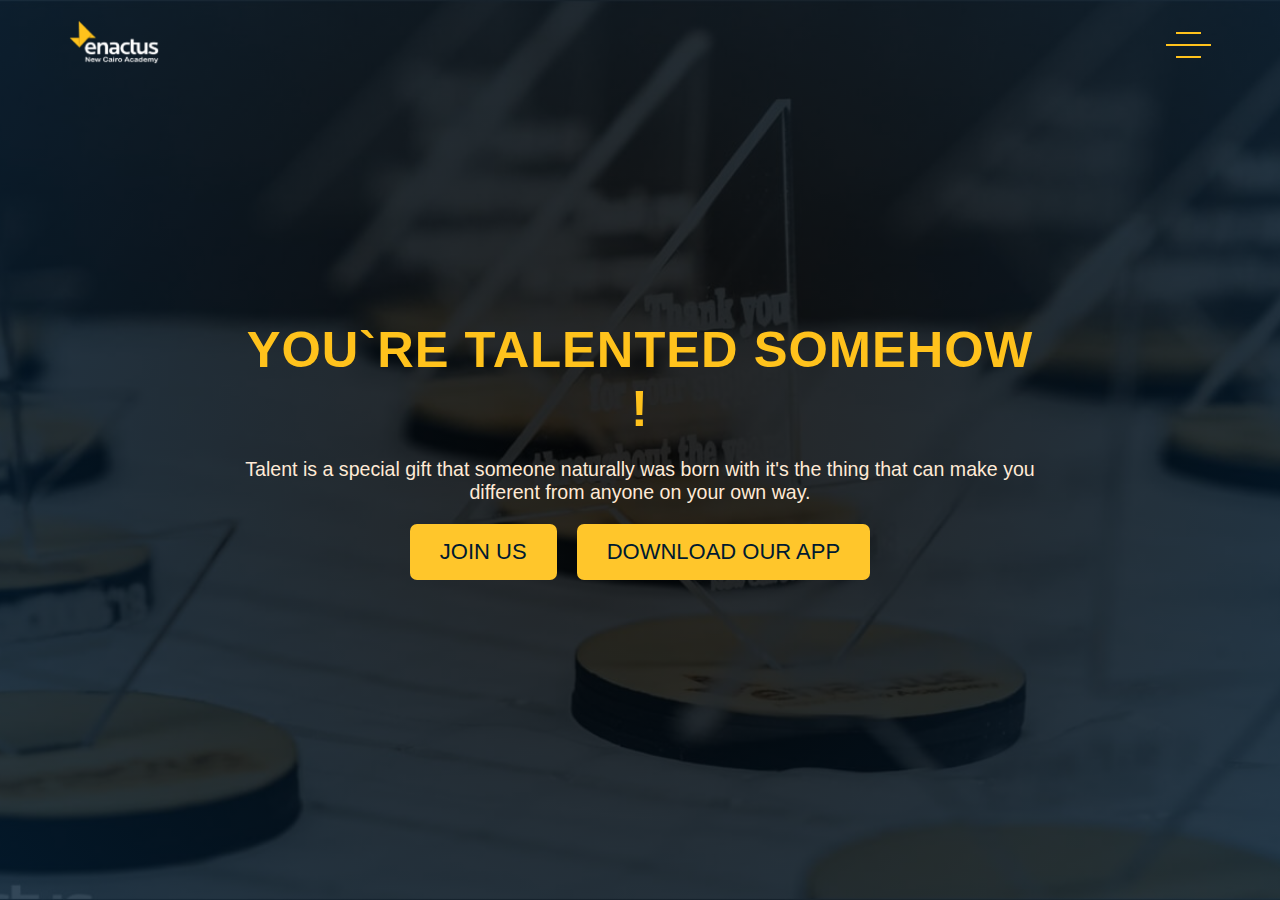
==== index.html @ 4a03b551 "First Commet" ====
<!DOCTYPE html>
<html lang="en">
<head>
    <meta charset="UTF-8">
    <meta content="width=device-width, initial-scale=1.0" name="viewport">
    <title>EnactusNCA || Homepage</title>
    <link href="sass/main.css" rel="stylesheet">
</head>
<body>


<!-- NavBar Start -->
<nav id="navbar">
    <div class="container">
        <a class="logo-container" href="#hero">
            <img alt="Enacuts Logo" class="logo" src="asset/img/enactus-logo.png">
        </a>
        <div class="menu" id="menu-icon">
            <div class="line"></div>
            <div class="line"></div>
            <div class="line"></div>
        </div>
    </div>
</nav>
<nav id="collapse-navbar">
    <div class="container">
        <ul class="navlink">
            <li><a class="navitem" href="#hero">Home</a></li>
            <li><a class="navitem" href="#about">About</a></li>
            <li><a class="navitem" href="#board">Our Board</a></li>
            <li><a class="navitem" href="#Event">Events</a></li>
            <li><a class="navitem" href="#timeline">Timeline</a></li>
            <li><a class="navitem" href="#contact">Contact us</a></li>
        </ul>
    </div>
</nav>
<!-- NavBar End -->

<!-- Hero main Start -->
<main id="hero">
    <div class="container">
        <div class="content">
            <h2 class="hero-header">You`re Talented Somehow !</h2>
            <p class="hero-desc">
                Talent is a special gift that someone naturally was born with
                it's the thing that can make you different from anyone on your own
                way.
            </p>
            <div class="cta">
                <a class="modal-trigger join" data-trigger="join-modal" href="#join-modal">Join US</a>
                <a class="modal-trigger app" data-trigger="app-modal" href="#app-modal">Download Our App</a>
            </div>
        </div>
    </div>
</main>
<!-- Hero main End -->


<!-- Modals Start -->
<!-- Join Modal start -->
<div class="modal" id="join-modal">
    <div class="modal-container">
        <div class="content">
            <h2 class="join-header">Recruitment</h2>
            <p class="join-desc">Join our family and become a better version of your self.</p>
        </div>
        <form action="" id="join-form">
            <div class="input-field">
                <label for="first_name">First Name:</label>
                <input id="first_name" name="first_name" type="text">
            </div>
            <div class="input-field">
                <label for="last_name">Last Name:</label>
                <input id="last_name" name="last_name" type="text">
            </div>
            <div class="input-field">
                <label for="email">Email:</label>
                <input id="email" name="email" type="email">
            </div>
            <div class="input-field">
                <label for="collage">Collage:</label>
                <select id="collage" name="collage">
                    <option value="computer-science">Computer Science</option>
                    <option value="engineering">Engineering</option>
                    <option value="information-system">Information System</option>
                    <option value="applied-arts">Applied Arts</option>
                    <option value="commerce-and-business-administrator">Commerce and Business Administrator</option>
                </select>
            </div>
            <div class="input-field">
                <label for="first-preference">First Preference</label>
                <select id="first-preference" name="collage">
                    <option class="select-option" value="multimedia">Multimedia</option>
                    <option class="select-option" value="HR">Human Resources (HR)</option>
                    <option class="select-option" value="ER">Employee Relations (ER)</option>
                    <option class="select-option" value="presentation">Presentation</option>
                    <option class="select-option" value="Project">Project</option>
                </select>
            </div>
            <div class="input-field">
                <label for="second-preference">Second Preference</label>
                <select id="second-preference" name="collage">
                    <option class="select-option" value="multimedia">Multimedia</option>
                    <option class="select-option" value="HR">Human Resources (HR)</option>
                    <option class="select-option" value="ER">Employee Relations (ER)</option>
                    <option class="select-option" value="presentation">Presentation</option>
                    <option class="select-option" value="Project">Project</option>
                </select>
            </div>
        </form>
    </div>
</div>
<!-- Join Modal End -->
<!-- app Modal start -->
<div class="modal" id="app-modal">
    <div class="modal-container">
        <div class="content">
            <h2 class="app-header">Download Our App</h2>
            <p class="app-desc">
                Download our app from google play & app store.
            </p>
        </div>
        <div class="QR-code">

        </div>
    </div>
</div>
<!-- app Modal End -->

<!-- Modals End -->

<script src="js/main.js"></script>
</body>
</html>
---- sass/main.css ----
* {
  padding: 0;
  margin: 0;
  box-sizing: border-box;
}

/*
  colors
*/
/*
  End Colors
*/
/*
  Box-sizing
*/
/*
  End Margins
*/
body {
  background: #002d54;
  font-size: 22px;
  font-family: "Poppins Medium", sans-serif;
}
@media (max-width: 1024px) {
  body {
    font-size: 20px;
  }
}
@media (max-width: 414px) {
  body {
    font-size: 16px;
  }
}

a {
  color: #ffead6;
  text-decoration: none;
}

li {
  list-style: none;
}

.container {
  width: 90%;
  height: 100%;
  margin: 0 auto;
}

#navbar {
  width: 100vw;
  height: 10vh;
  position: fixed;
  top: 0;
  left: 0;
  z-index: 13;
}
#navbar .container {
  display: flex;
  justify-content: space-between;
  align-items: center;
}
#navbar .logo-container {
  flex: 2;
}
#navbar .logo-container .logo {
  width: 100px;
  transition: transform 0.3s linear;
}
#navbar .logo-container .logo:hover {
  transform: scale(1.2);
}
#navbar .menu {
  cursor: pointer;
  display: flex;
  justify-content: center;
  align-items: center;
  flex-direction: column;
  height: 100%;
}
#navbar .menu .line:nth-child(1) {
  width: 25px;
  height: 2px;
  margin: 5px;
  background: #ffc21c;
}
#navbar .menu .line:nth-child(2) {
  width: 45px;
  height: 2px;
  margin: 5px;
  background: #ffc21c;
}
#navbar .menu .line:nth-child(3) {
  width: 25px;
  height: 2px;
  margin: 5px;
  background: #ffc21c;
}
#navbar .menu:hover .line:nth-child(1), #navbar .menu:hover .line:nth-child(3) {
  width: 45px;
  transition: all 0.3s ease-out;
}
#navbar .menu.close .line:nth-child(2) {
  opacity: 0;
}
#navbar.scrolled {
  height: 8vh;
  background: #2A519E;
}

#collapse-navbar {
  width: 100vw;
  height: 100vh;
  background: #2A519E;
  text-align: center;
  position: fixed;
  top: 0;
  left: 0;
  z-index: 11;
  opacity: 0;
  pointer-events: none;
  transition: all 1.4s ease-in-out;
  clip-path: circle(0px at 100% 0%);
}
#collapse-navbar .container {
  display: flex;
  justify-content: center;
  align-items: center;
  flex-direction: column;
}
#collapse-navbar li {
  padding: 10px 20px;
}
#collapse-navbar .navitem {
  text-transform: uppercase;
  font-size: 1.2em;
  margin-bottom: 20px;
  transition: all 0.3s linear;
  position: relative;
}
#collapse-navbar .navitem::before {
  content: "";
  position: absolute;
  bottom: -20%;
  left: 0;
  width: 0;
  height: 3px;
  border-radius: 3px;
  background: #ffc21c;
  transition: all 0.3s linear;
}
#collapse-navbar .navitem:hover {
  color: #ffc21c;
  font-weight: bolder;
  width: 100%;
}
#collapse-navbar .navitem:hover::before {
  width: 100%;
}
#collapse-navbar.open {
  opacity: 1;
  pointer-events: all;
  clip-path: circle(2000px at 100% 0%);
}

#hero {
  width: 100vw;
  height: 100vh;
  background: radial-gradient(circle, rgba(0, 0, 0, 0.8), rgba(0, 26, 48, 0.8)), url("../asset/img/hero-photo.jpg") no-repeat;
  background-position: center center;
  background-size: cover;
  background-attachment: fixed;
  text-align: center;
}
#hero .container {
  display: grid;
  place-items: center;
}
#hero .content {
  width: 70%;
  height: 100%;
  display: flex;
  justify-content: center;
  align-items: center;
  flex-direction: column;
}
@media (max-width: 1024px) {
  #hero .content {
    width: 80%;
  }
}
@media (max-width: 414px) {
  #hero .content {
    width: 100%;
  }
}
#hero .content .hero-header {
  color: #ffc21c;
  font-size: 2.3em;
  letter-spacing: 1px;
  text-transform: uppercase;
  margin-bottom: 20px;
}
#hero .content .hero-desc {
  color: #ffead6;
  font-size: 0.89em;
  margin-bottom: 20px;
}
#hero .content .cta {
  display: flex;
  justify-content: space-around;
  align-items: center;
}
@media (max-width: 414px) {
  #hero .content .cta {
    flex-direction: column;
    justify-content: center;
  }
}
#hero .content .join {
  padding: 15px 30px;
  background: #ffc62b;
  border-radius: 7px;
  margin-right: 20px;
  color: #001a30;
  text-transform: uppercase;
  transition: all 0.3s ease-out;
}
@media (max-width: 414px) {
  #hero .content .join {
    margin-bottom: 20px;
  }
}
#hero .content .join:hover {
  border: 2px solid #ffbe0d;
  transform: scale(1.1);
}
#hero .content .app {
  padding: 15px 30px;
  background: #ffc62b;
  border-radius: 7px;
  color: #001a30;
  text-transform: uppercase;
  transition: all 0.3s ease-out;
}
#hero .content .app:hover {
  border: 2px solid #ffbe0d;
  transform: scale(1.1);
}

@media (max-width: 414px) {
  #join-modal .modal-container {
    overflow-y: scroll;
  }
}
#join-modal .content .join-header {
  text-transform: uppercase;
  color: #ffc21c;
  letter-spacing: 1px;
  margin-bottom: 20px;
}
#join-modal .content .join-desc {
  color: #ffead6;
  text-transform: capitalize;
}
@media (max-width: 414px) {
  #join-modal .content .join-desc {
    margin-bottom: 30px;
  }
}
#join-modal #join-form {
  width: 95%;
  margin: 0 auto;
  display: grid;
  grid-template-columns: repeat(auto-fit, minmax(300px, 1fr));
}
#join-modal .input-field {
  display: flex;
  justify-content: flex-start;
  align-items: center;
  flex-direction: column;
  padding: 15px 30px;
  margin-bottom: 20px;
  text-align: left;
}
#join-modal .input-field label {
  color: #ffc21c;
  text-transform: uppercase;
  text-align: left;
  width: 100%;
}
#join-modal .input-field input {
  border: none;
  outline: none;
  border-bottom: 2px solid #ffc21c;
  background: transparent;
  padding: 10px 5px;
  width: 100%;
  color: #ffead6;
  font-size: 0.78em;
  transition: all 0.3s ease-in;
}
#join-modal .input-field input:focus {
  border-bottom: 3px solid #f7b500;
}
#join-modal .input-field select {
  width: 100%;
  background: transparent;
  color: #ffead6;
  border: 1px solid #ffc21c;
  outline: none;
  padding: 10px 5px;
  text-transform: uppercase;
  transition: all 0.3s ease-in;
}
#join-modal .input-field select:focus {
  border: 2px solid #f7b500;
}
#join-modal .input-field select option {
  background: #2A519E;
  width: 100%;
}
#join-modal .input-field select option:focus {
  background: #ffc21c;
}

#app-modal .modal-container {
  grid-template-rows: 1fr 2fr;
}
#app-modal .content .app-header {
  color: #ffc21c;
  text-transform: uppercase;
  letter-spacing: 1px;
}
#app-modal .content .app-desc {
  color: #ffead6;
  text-transform: capitalize;
}
#app-modal .QR-code {
  width: 50%;
  height: 100%;
  border-radius: 15px;
  background: #ffead6;
  margin-bottom: 25px;
}

.modal {
  width: 100vw;
  height: 100vh;
  background: rgba(0, 0, 0, 0.8);
  position: fixed;
  top: 0;
  left: 0;
  z-index: 20;
  display: grid;
  place-items: center;
  opacity: 0;
  pointer-events: none;
  transition: all 0.3s ease-in-out;
}
.modal .modal-container {
  width: 80%;
  height: 90%;
  border-radius: 15px;
  background: #2A519E;
  display: grid;
  place-items: center;
}
.modal .modal-container .content {
  text-align: center;
  width: 100%;
}
@media (max-width: 1024px) {
  .modal .modal-container .content {
    width: 80%;
  }
}
.modal.open {
  opacity: 1;
  pointer-events: all;
}

/*# sourceMappingURL=main.css.map */
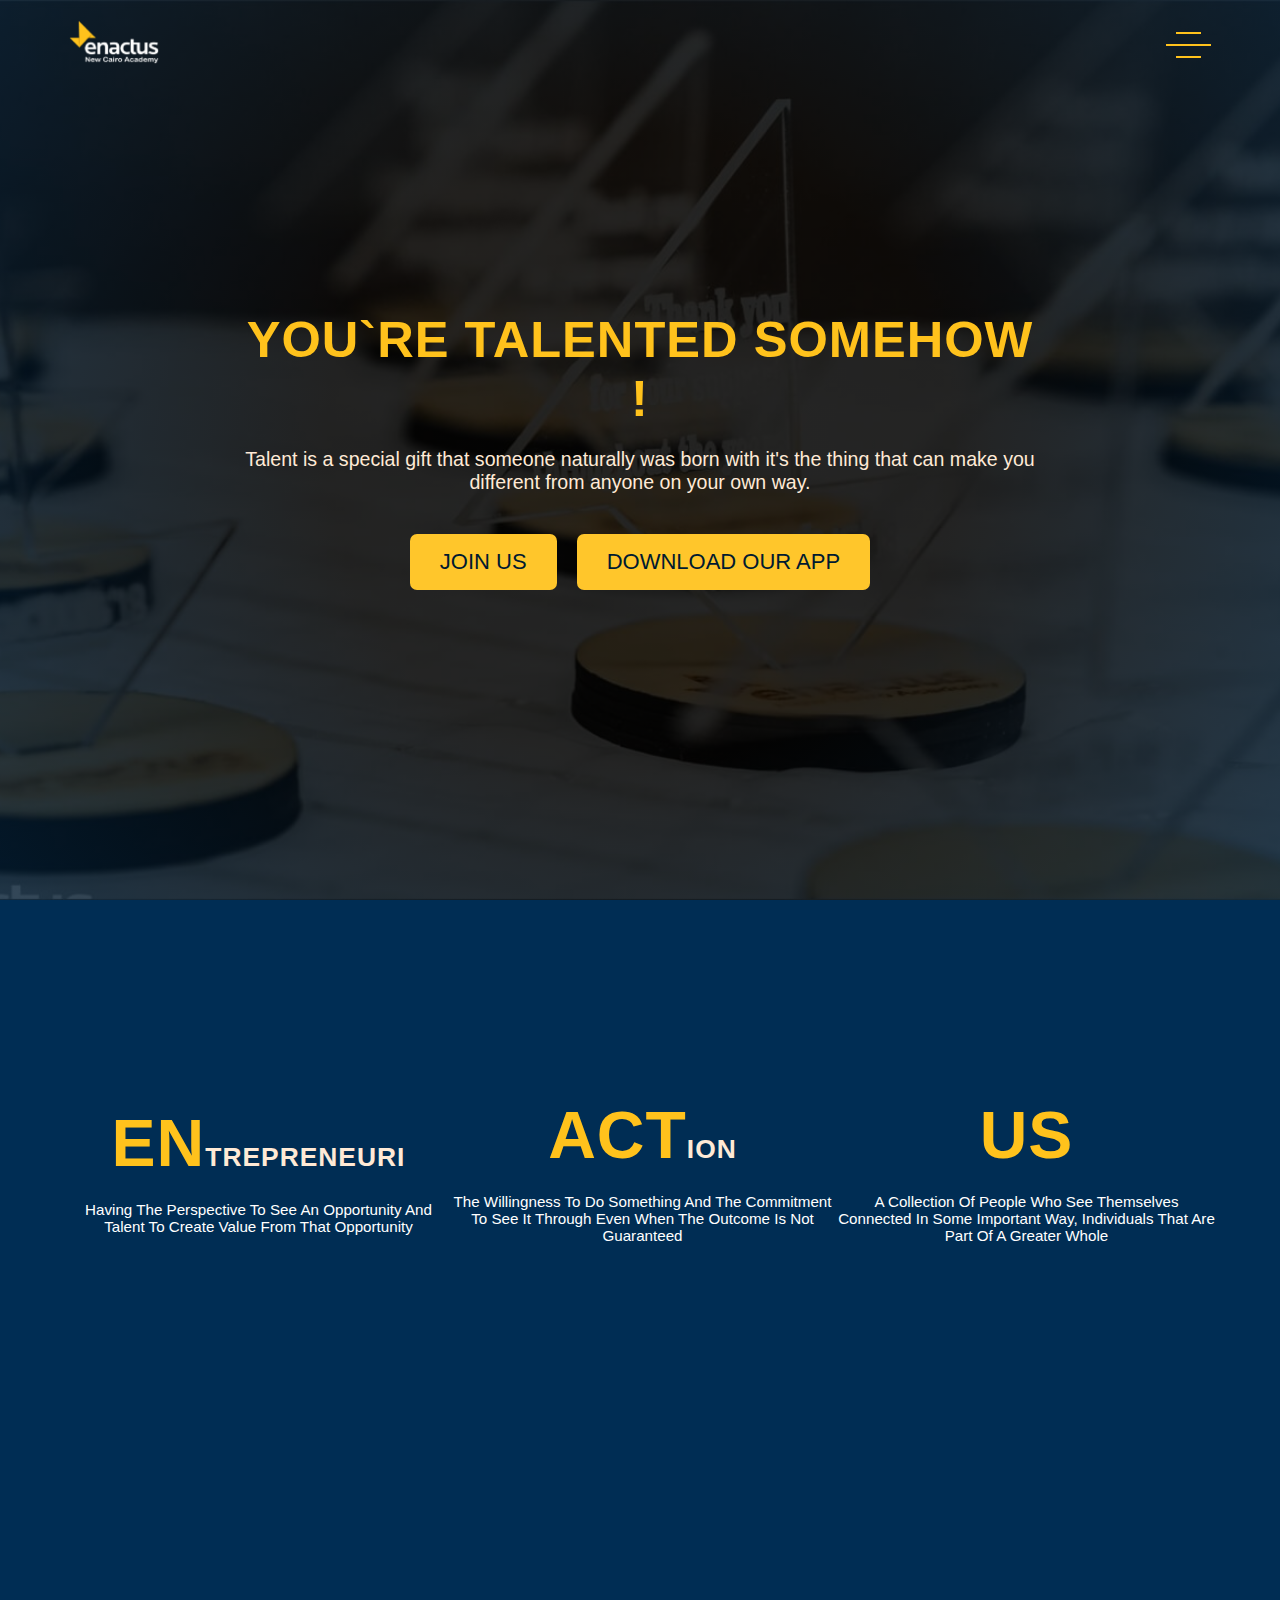
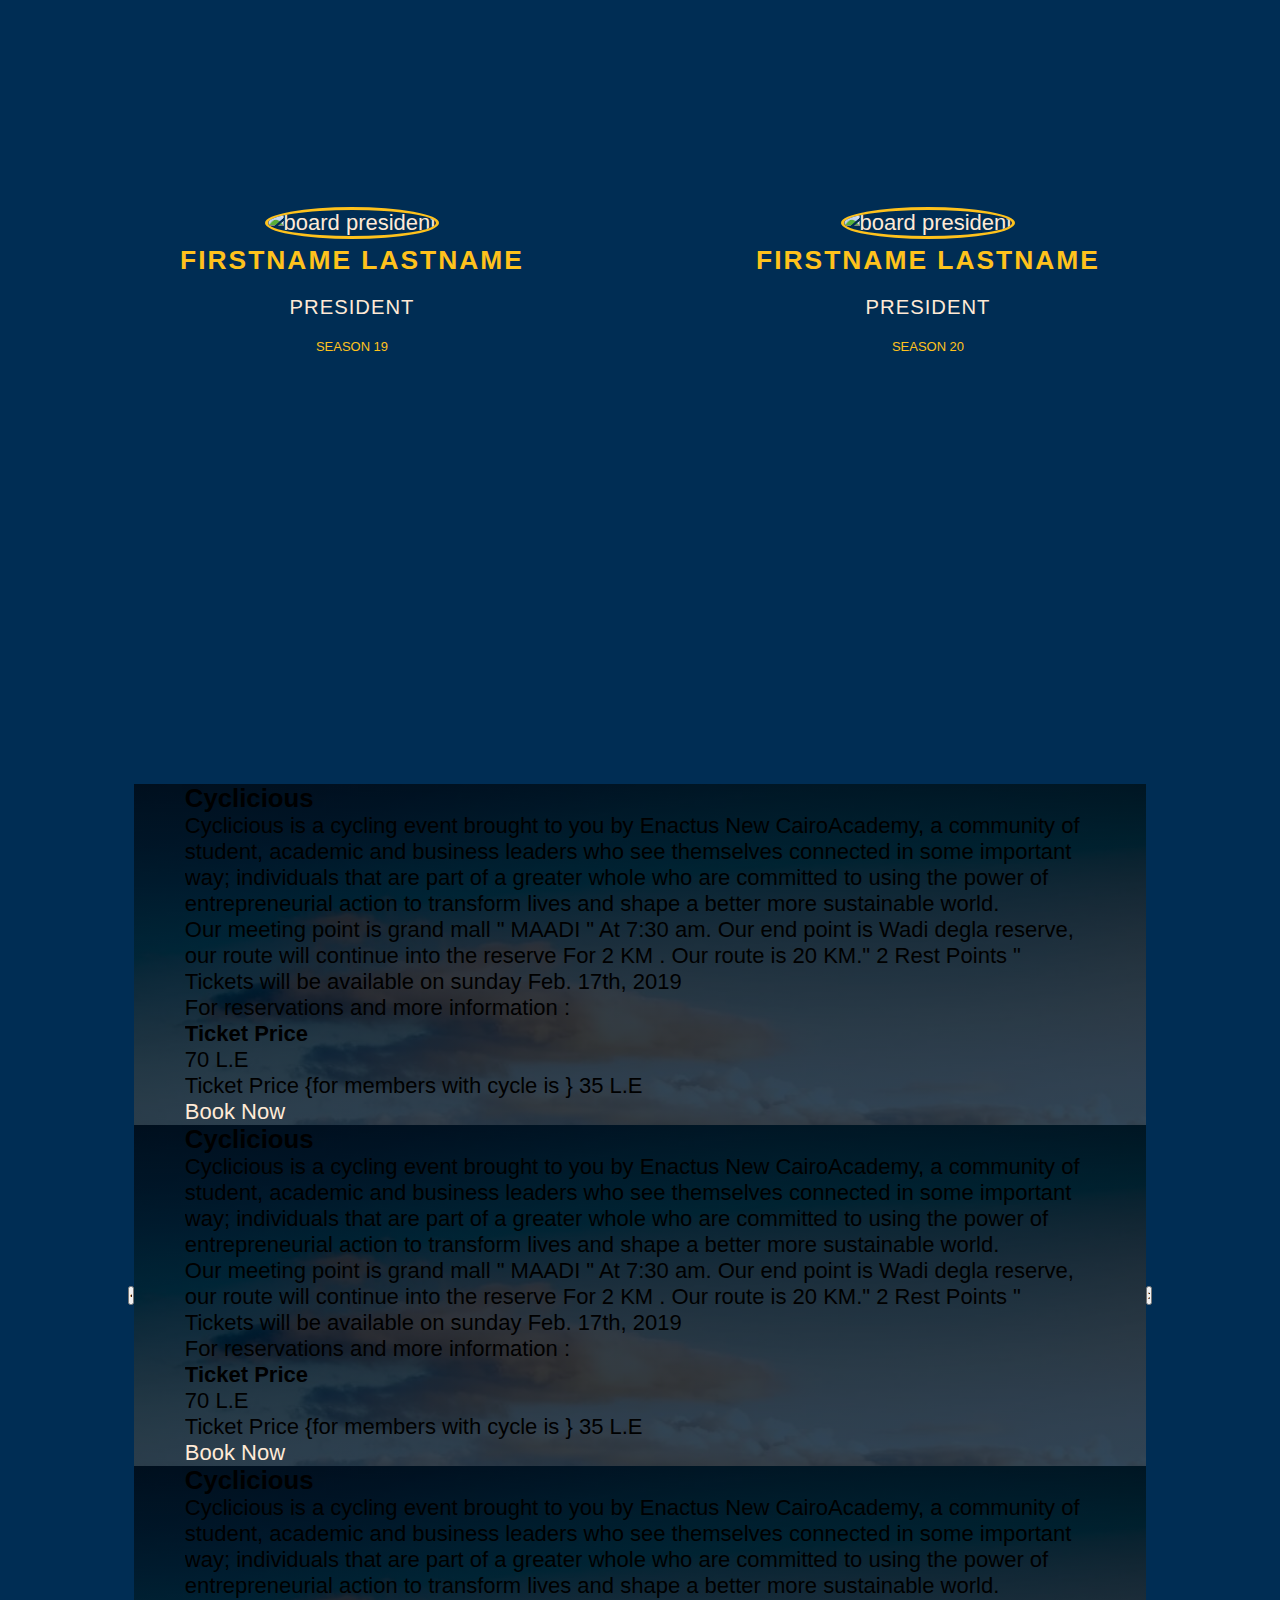
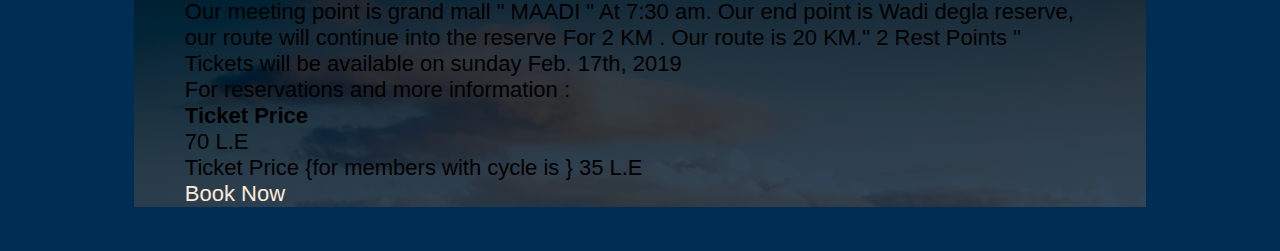
==== commit a9c8bd15: "Third Commit" ====
--- a/index.html
+++ b/index.html
@@ -3,6 +3,11 @@
 <head>
     <meta charset="UTF-8">
     <meta content="width=device-width, initial-scale=1.0" name="viewport">
+    <meta content="IE=7" http-equiv="X-UA-Compatible">
+    <meta content="ie=edge" http-equiv="X-UA-Compatible">
+    <meta content="keywords" name="Enactus, Enactus-NCA, EnactusNCA">
+    <meta content="autor" name="Mohamed Ahmed Abdelaleem">
+    <meta content="description" name="A Website For Enactus New Cairo Academy Team">
     <title>EnactusNCA || Homepage</title>
     <link href="sass/main.css" rel="stylesheet">
 </head>
@@ -28,7 +33,7 @@
             <li><a class="navitem" href="#hero">Home</a></li>
             <li><a class="navitem" href="#about">About</a></li>
             <li><a class="navitem" href="#board">Our Board</a></li>
-            <li><a class="navitem" href="#Event">Events</a></li>
+            <li><a class="navitem" href="#event">Events</a></li>
             <li><a class="navitem" href="#timeline">Timeline</a></li>
             <li><a class="navitem" href="#contact">Contact us</a></li>
         </ul>
@@ -55,6 +60,211 @@
 </main>
 <!-- Hero main End -->
 
+<!-- About Section Start -->
+<section id="about">
+    <div class="container">
+        <div class="card">
+            <h2 class="about-header"><span class="special">en</span>trepreneuri</h2>
+            <p class="about-desc">
+                Having the perspective to see an opportunity and talent to create value from that
+                opportunity
+            </p>
+        </div>
+        <div class="card">
+            <h2 class="about-header"><span class="special">act</span>ion</h2>
+            <p class="about-desc">
+                The willingness to do something and the commitment to see it through even when the outcome is not
+                guaranteed
+            </p>
+        </div>
+        <div class="card">
+            <h2 class="about-header"><span class="special">us</span></h2>
+            <p class="about-desc">
+                a collection of people who see themselves connected in some important way, individuals that are part of
+                a greater whole
+            </p>
+        </div>
+    </div>
+</section>
+<!-- About Section end -->
+
+<!-- Board Section Start -->
+<section id="board">
+    <div class="container">
+        <div class="board-card">
+            <a class="modal-trigger" data-trigger="our-board" href="#our-board">
+                <img alt="board president" class=" board-img" src="https://via.placeholder.com/150">
+            </a>
+            <h3 class="card-name">FirstName LastName</h3>
+            <p class="card-title">President</p>
+            <p class="card-season">Season 19</p>
+        </div>
+        <div class="board-card">
+            <a class="modal-trigger" data-trigger="our-board" href="#our-board">
+                <img alt="board president" class=" board-img" src="https://via.placeholder.com/150">
+            </a>
+            <h3 class="card-name">FirstName LastName</h3>
+            <p class="card-title">President</p>
+            <p class="card-season">Season 20</p>
+        </div>
+    </div>
+</section>
+<!-- Board Section Start -->
+
+<!-- Events Section Start -->
+<section id="event">
+    <div class="container">
+        <div class="carousel">
+            <button class="carousel-button" id="previous"><</button>
+            <div class="carousel-container">
+                <div class="carousel-item"
+                     style="background: linear-gradient(to bottom, rgba(0,0,0,.8), rgba(0,26,48,.8)),
+                      url('asset/img/event-bg.jpg') no-repeat">
+                    <div class="container">
+                        <div class="content">
+                            <h3 class="event-name">Cyclicious</h3>
+                            <p class="event-desc">Cyclicious is a cycling event brought to you by Enactus New
+                                CairoAcademy,
+                                a community of student, academic and business leaders who see themselves connected in
+                                some
+                                important way; individuals that are part of a greater whole who are committed to using
+                                the
+                                power of entrepreneurial action to transform lives and shape a better more sustainable
+                                world.</p>
+                        </div>
+                        <div class="wrapper">
+                            <div class="left">
+                                <p class="event-place">
+                                    Our meeting point is grand mall &quot; MAADI &quot;
+                                    At 7:30 am.
+                                    Our end point is Wadi degla reserve, our route will continue into the reserve For
+                                    2 KM .
+                                    Our route is 20 KM.&quot; 2 Rest Points &quot;
+                                </p>
+                                <p class="event-tickets">
+                                    Tickets will be available on sunday Feb. 17th, 2019
+                                </p>
+                                <p class="event-contact">
+                                    For reservations and more information :
+                                    <span class="first-num"></span>
+                                    <span class="second-num"></span>
+                                    <span class="third-num"></span>
+                                </p>
+                            </div>
+                            <div class="right">
+                                <div class="price">
+                                    <h4 class="price-title">Ticket Price</h4>
+                                    <p class="event-payment">70 L.E</p>
+                                    <p class="condition-payment">
+                                        Ticket Price {<span class="condition">for members with cycle is </span>} 35 L.E
+                                    </p>
+                                </div>
+                                <a class="modal-trigger" href="#event-modal">Book Now</a>
+                            </div>
+                        </div>
+                    </div>
+                </div>
+                <div class="carousel-item"
+                     style="background: linear-gradient(to bottom, rgba(0,0,0,.8), rgba(0,26,48,.8)),
+                      url('asset/img/event-bg.jpg') no-repeat">
+                    <div class="container">
+                        <div class="content">
+                            <h3 class="event-name">Cyclicious</h3>
+                            <p class="event-desc">Cyclicious is a cycling event brought to you by Enactus New
+                                CairoAcademy,
+                                a community of student, academic and business leaders who see themselves connected in
+                                some
+                                important way; individuals that are part of a greater whole who are committed to using
+                                the
+                                power of entrepreneurial action to transform lives and shape a better more sustainable
+                                world.</p>
+                        </div>
+                        <div class="wrapper">
+                            <div class="left">
+                                <p class="event-place">
+                                    Our meeting point is grand mall &quot; MAADI &quot;
+                                    At 7:30 am.
+                                    Our end point is Wadi degla reserve, our route will continue into the reserve For
+                                    2 KM .
+                                    Our route is 20 KM.&quot; 2 Rest Points &quot;
+                                </p>
+                                <p class="event-tickets">
+                                    Tickets will be available on sunday Feb. 17th, 2019
+                                </p>
+                                <p class="event-contact">
+                                    For reservations and more information :
+                                    <span class="first-num"></span>
+                                    <span class="second-num"></span>
+                                    <span class="third-num"></span>
+                                </p>
+                            </div>
+                            <div class="right">
+                                <div class="price">
+                                    <h4 class="price-title">Ticket Price</h4>
+                                    <p class="event-payment">70 L.E</p>
+                                    <p class="condition-payment">
+                                        Ticket Price {<span class="condition">for members with cycle is </span>} 35 L.E
+                                    </p>
+                                </div>
+                                <a class="modal-trigger" href="#event-modal">Book Now</a>
+                            </div>
+                        </div>
+                    </div>
+                </div>
+                <div class="carousel-item"
+                     style="background: linear-gradient(to bottom, rgba(0,0,0,.8), rgba(0,26,48,.8)),
+                      url('asset/img/event-bg.jpg') no-repeat">
+                    <div class="container">
+                        <div class="content">
+                            <h3 class="event-name">Cyclicious</h3>
+                            <p class="event-desc">Cyclicious is a cycling event brought to you by Enactus New
+                                CairoAcademy,
+                                a community of student, academic and business leaders who see themselves connected in
+                                some
+                                important way; individuals that are part of a greater whole who are committed to using
+                                the
+                                power of entrepreneurial action to transform lives and shape a better more sustainable
+                                world.</p>
+                        </div>
+                        <div class="wrapper">
+                            <div class="left">
+                                <p class="event-place">
+                                    Our meeting point is grand mall &quot; MAADI &quot;
+                                    At 7:30 am.
+                                    Our end point is Wadi degla reserve, our route will continue into the reserve For
+                                    2 KM .
+                                    Our route is 20 KM.&quot; 2 Rest Points &quot;
+                                </p>
+                                <p class="event-tickets">
+                                    Tickets will be available on sunday Feb. 17th, 2019
+                                </p>
+                                <p class="event-contact">
+                                    For reservations and more information :
+                                    <span class="first-num"></span>
+                                    <span class="second-num"></span>
+                                    <span class="third-num"></span>
+                                </p>
+                            </div>
+                            <div class="right">
+                                <div class="price">
+                                    <h4 class="price-title">Ticket Price</h4>
+                                    <p class="event-payment">70 L.E</p>
+                                    <p class="condition-payment">
+                                        Ticket Price {<span class="condition">for members with cycle is </span>} 35 L.E
+                                    </p>
+                                </div>
+                                <a class="modal-trigger" href="#event-modal">Book Now</a>
+                            </div>
+                        </div>
+                    </div>
+                </div>
+            </div>
+            <button class="carousel-button" id="next">></button>
+        </div>
+    </div>
+</section>
+<!-- Events Section End -->
+
 
 <!-- Modals Start -->
 <!-- Join Modal start -->
@@ -127,6 +337,78 @@
 </div>
 <!-- app Modal End -->
 
+<!-- Our Board Modal Start -->
+<section class="modal" id="our-board">
+    <div class="modal-container">
+        <div class="row-header">
+            <div class="col">
+                <div class="content">
+                    <h2 class="board-header">Season</h2>
+                    <p class="board-desc">Our Board For this Season</p>
+                </div>
+            </div>
+        </div>
+        <div class="row-1">
+            <div class="col-12">
+                <div class="card">
+                    <img alt="" class="card-img-president" src="https://via.placeholder.com/150">
+                    <h3 class="card-name">FirstName LastName</h3>
+                    <p class="card-title">President</p>
+                </div>
+            </div>
+        </div>
+        <div class="row-2">
+            <div class="col-6">
+                <div class="card"><img alt="" class="card-img-vice" src="https://via.placeholder.com/100">
+                    <h3 class="card-name-vice">FirstName LastName</h3>
+                    <p class="card-title-vice">Vice President</p>
+                </div>
+            </div>
+            <div class="col-6">
+                <div class="card"><img alt="" class="card-img-vice" src="https://via.placeholder.com/100">
+                    <h3 class="card-name-vice">FirstName LastName</h3>
+                    <p class="card-title-vice">Vice President</p>
+                </div>
+            </div>
+        </div>
+        <div class="row-5">
+            <div class="col-1">
+                <div class="card"><img alt="" class="card-img-media" src="https://via.placeholder.com/90">
+                    <h3 class="card-name-media">FirstName LastName</h3>
+                    <p class="card-title-media">Multimedia Director</p>
+                </div>
+            </div>
+            <div class="col-1">
+                <div class="card"><img alt="" class="card-img-media" src="https://via.placeholder.com/90">
+                    <h3 class="card-name-media">FirstName LastName</h3>
+                    <p class="card-title-media">ER Director</p>
+                </div>
+            </div>
+            <div class="col-1">
+                <div class="card"><img alt="" class="card-img-media" src="https://via.placeholder.com/90">
+                    <h3 class="card-name-media">FirstName LastName</h3>
+                    <p class="card-title-media">Multimedia Director</p>
+                </div>
+            </div>
+            <div class="col-1">
+                <div class="card"><img alt="" class="card-img-media" src="https://via.placeholder.com/90">
+                    <h3 class="card-name-media">FirstName LastName</h3>
+                    <p class="card-title-media">Project Director</p>
+                </div>
+            </div>
+        </div>
+        <div class="row-1">
+            <div class="col-12">
+                <div class="card"><img alt="" class="card-img-media" src="https://via.placeholder.com/90">
+                    <h3 class="card-name">FirstName LastName</h3>
+                    <p class="card-title">Presentation Director</p>
+                </div>
+            </div>
+        </div>
+    </div>
+</section>
+<!-- Our Board Modal Start -->
+
 <!-- Modals End -->
 
 <script src="js/main.js"></script>
--- a/sass/main.css
+++ b/sass/main.css
@@ -2,6 +2,7 @@
   padding: 0;
   margin: 0;
   box-sizing: border-box;
+  overflow-x: hidden;
 }
 
 /*
@@ -166,7 +167,7 @@
 #hero {
   width: 100vw;
   height: 100vh;
-  background: radial-gradient(circle, rgba(0, 0, 0, 0.8), rgba(0, 26, 48, 0.8)), url("../asset/img/hero-photo.jpg") no-repeat;
+  background: radial-gradient(circle, rgba(0, 0, 0, 0.8) 40%, rgba(0, 26, 48, 0.8) 100%), url("../asset/img/hero-photo.jpg") no-repeat;
   background-position: center center;
   background-size: cover;
   background-attachment: fixed;
@@ -210,6 +211,7 @@
   display: flex;
   justify-content: space-around;
   align-items: center;
+  margin-top: 20px;
 }
 @media (max-width: 414px) {
   #hero .content .cta {
@@ -232,8 +234,9 @@
   }
 }
 #hero .content .join:hover {
-  border: 2px solid #ffbe0d;
-  transform: scale(1.1);
+  border: 1px solid #ffbe0d;
+  background: #001a30;
+  color: #ffc21c;
 }
 #hero .content .app {
   padding: 15px 30px;
@@ -244,8 +247,99 @@
   transition: all 0.3s ease-out;
 }
 #hero .content .app:hover {
-  border: 2px solid #ffbe0d;
-  transform: scale(1.1);
+  border: 1px solid #ffbe0d;
+  background: #001a30;
+  color: #ffc21c;
+}
+
+#about {
+  width: 100vw;
+  height: 60vh;
+}
+@media (max-width: 414px) {
+  #about {
+    height: 100vh;
+  }
+}
+#about .container {
+  display: grid;
+  place-items: center;
+  grid-template-columns: repeat(auto-fit, minmax(250px, 1fr));
+}
+#about .card {
+  text-align: center;
+  margin-left: 5px;
+}
+#about .card .about-header {
+  text-transform: uppercase;
+  color: #ffead6;
+  font-size: 1.2em;
+  letter-spacing: 1px;
+  margin-bottom: 20px;
+}
+#about .card .about-header .special {
+  color: #ffc21c;
+  font-size: 2.5em;
+}
+#about .card .about-desc {
+  color: white;
+  font-size: 0.69em;
+  text-transform: capitalize;
+}
+
+#board {
+  width: 100vw;
+  height: 100vh;
+  background: radial-gradient(circle, rgba(0, 0, 0, 0.8) 60%, rgba(0, 26, 48, 0.8) 100%), url("../asset/img/board-bg.jpg") no-repeat;
+  background-size: cover;
+  background-position: center center;
+  background-attachment: fixed;
+}
+#board .container {
+  display: grid;
+  place-items: center;
+  grid-template-columns: repeat(auto-fit, minmax(250px, 1fr));
+}
+#board .board-card {
+  display: flex;
+  justify-content: center;
+  align-items: center;
+  flex-direction: column;
+}
+#board .board-card .board-img {
+  border: 3px solid #ffc21c;
+  border-radius: 50%;
+  width: 150px;
+  height: 150px;
+}
+#board .board-card .card-name {
+  text-transform: uppercase;
+  color: #ffc21c;
+  letter-spacing: 2px;
+  font-size: 1.2em;
+  margin-bottom: 20px;
+}
+#board .board-card .card-title {
+  color: #ffead6;
+  text-transform: uppercase;
+  letter-spacing: 1px;
+  font-size: 0.92em;
+  margin-bottom: 20px;
+}
+#board .board-card .card-season {
+  text-transform: uppercase;
+  color: #ffc21c;
+  font-size: 0.59em;
+  margin-bottom: 20px;
+}
+
+#event .carousel {
+  display: flex;
+  align-items: center;
+  overflow: hidden;
+  position: relative;
+  width: 1024px;
+  margin: 2em auto;
 }
 
 @media (max-width: 414px) {
@@ -337,11 +431,128 @@
   text-transform: capitalize;
 }
 #app-modal .QR-code {
-  width: 50%;
-  height: 100%;
+  width: 45%;
+  height: 75%;
   border-radius: 15px;
   background: #ffead6;
   margin-bottom: 25px;
+}
+@media (max-width: 1024px) {
+  #app-modal .QR-code {
+    width: 65%;
+    height: 65%;
+  }
+}
+@media (max-width: 414px) {
+  #app-modal .QR-code {
+    width: 80%;
+    height: 50%;
+  }
+}
+
+#our-board .modal-container {
+  grid-template-rows: repeat(4, 2fr);
+}
+#our-board .row-1, #our-board .row-2, #our-board .row-5 {
+  display: grid;
+  place-items: center;
+  margin-bottom: 200px;
+  padding: 50px;
+}
+@media (max-width: 414px) {
+  #our-board .row-2 {
+    margin-bottom: 390px;
+  }
+}
+@media (max-width: 414px) {
+  #our-board .row-5 {
+    margin-bottom: 330px;
+  }
+}
+#our-board .row-header {
+  padding: 50px;
+  margin-bottom: 150px;
+}
+#our-board .row-header .content {
+  text-align: center;
+}
+@media (max-width: 1024px) {
+  #our-board .row-header .content {
+    margin: 20px;
+  }
+}
+#our-board .row-header .content .board-header {
+  text-transform: uppercase;
+  color: #ffc21c;
+}
+#our-board .row-header .content .board-desc {
+  text-transform: capitalize;
+  color: #ffead6;
+}
+#our-board .row-1 {
+  grid-template-columns: repeat(1, 1fr);
+}
+#our-board .row-2 {
+  grid-template-columns: repeat(2, 1fr);
+}
+@media (max-width: 414px) {
+  #our-board .row-2 {
+    grid-template-columns: repeat(1, 1fr);
+  }
+}
+#our-board .row-5 {
+  grid-template-columns: repeat(4, 1fr);
+}
+@media (max-width: 1024px) {
+  #our-board .row-5 {
+    grid-template-columns: repeat(3, 1fr);
+  }
+}
+@media (max-width: 414px) {
+  #our-board .row-5 {
+    grid-template-columns: repeat(1, 1fr);
+  }
+}
+#our-board .card {
+  display: flex;
+  justify-content: center;
+  align-items: center;
+  flex-direction: column;
+  margin: 20px;
+}
+#our-board .card .card-img-president {
+  width: 150px;
+  height: 150px;
+  border: 2px solid #ffc21c;
+  border-radius: 50%;
+}
+#our-board .card .card-img-vice {
+  width: 100px;
+  height: 100px;
+  border: 2px solid #ffc21c;
+  border-radius: 50%;
+}
+#our-board .card .card-img-media {
+  width: 90px;
+  height: 90px;
+  border: 2px solid #ffc21c;
+  border-radius: 50%;
+}
+#our-board .card .card-name, #our-board .card .card-name-media, #our-board .card .card-name-vice {
+  color: #ffc21c;
+  font-size: 1.2em;
+  text-align: center;
+}
+#our-board .card .card-name-media {
+  font-size: 0.76em;
+}
+#our-board .card .card-name-vice {
+  font-size: 0.87em;
+}
+#our-board .card .card-title, #our-board .card .card-title-media, #our-board .card .card-title-vice {
+  color: #ffead6;
+  font-size: 0.89em;
+  text-align: center;
 }
 
 .modal {
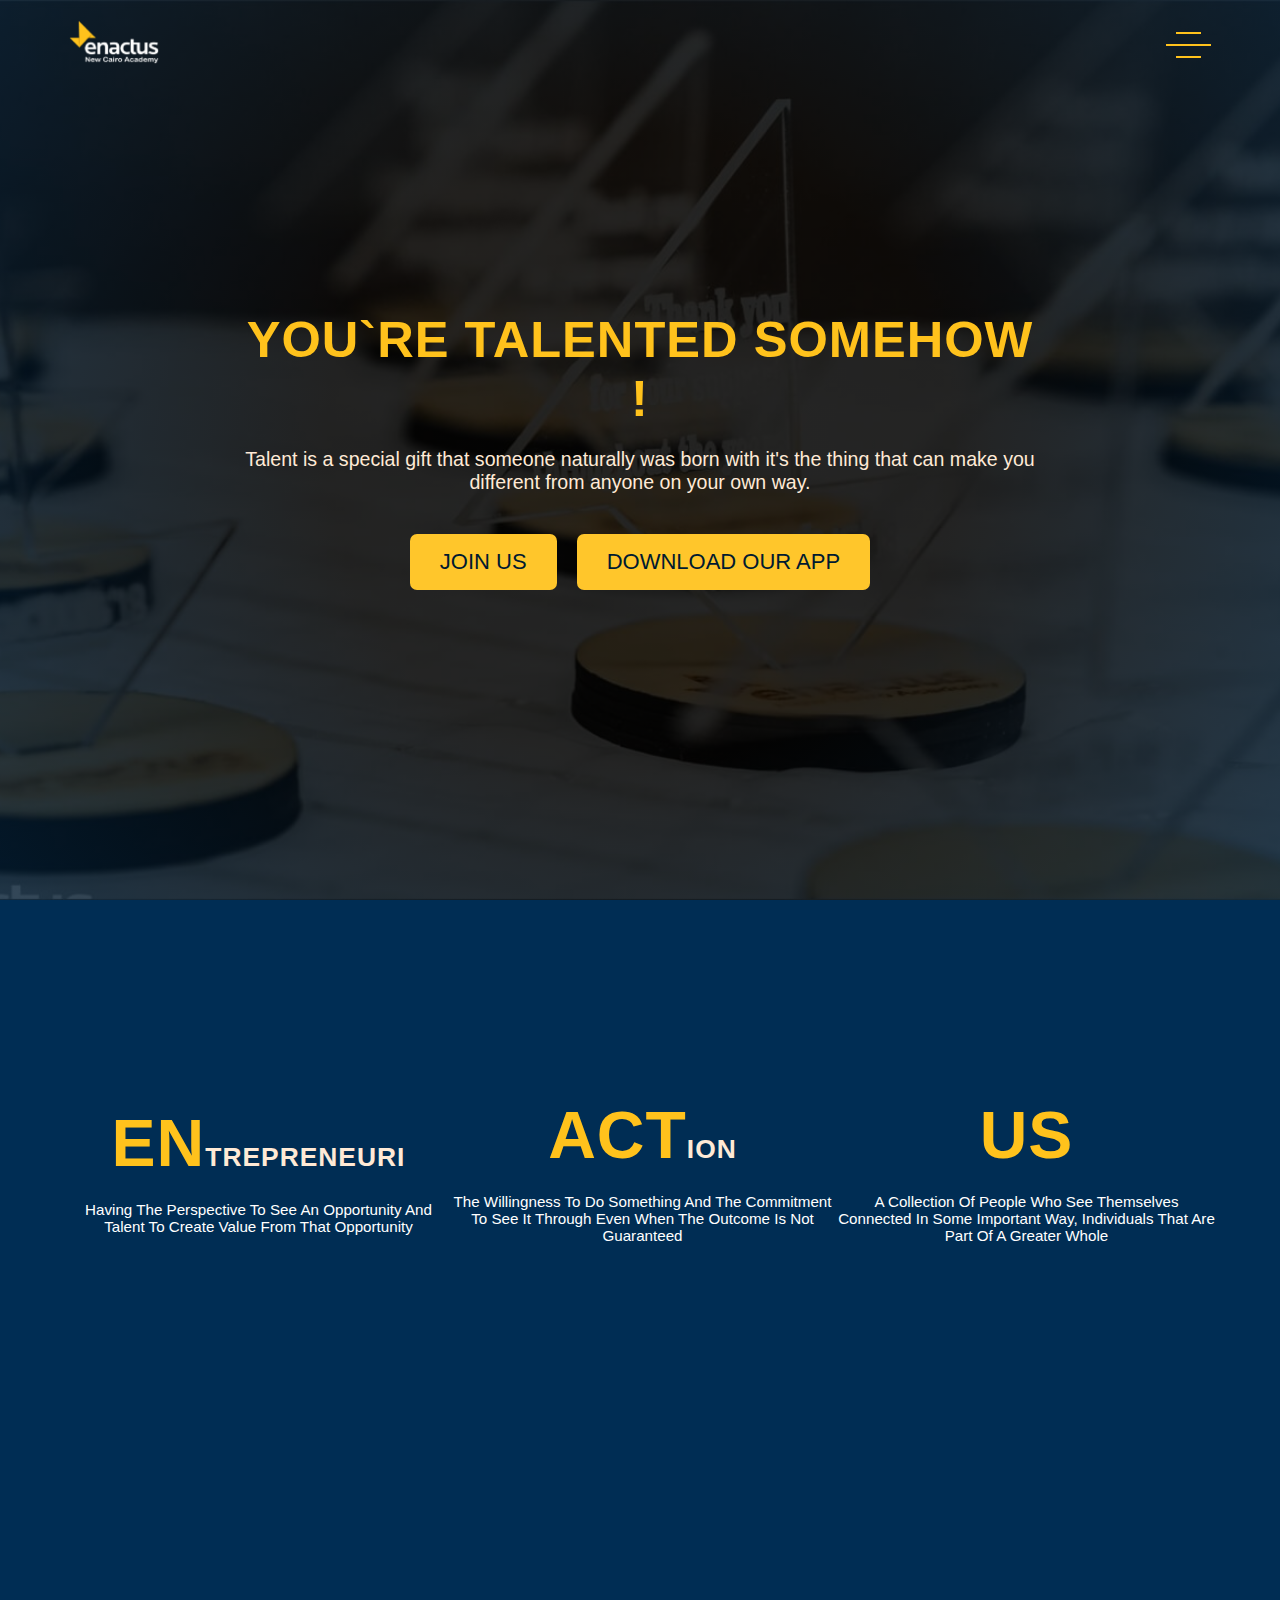
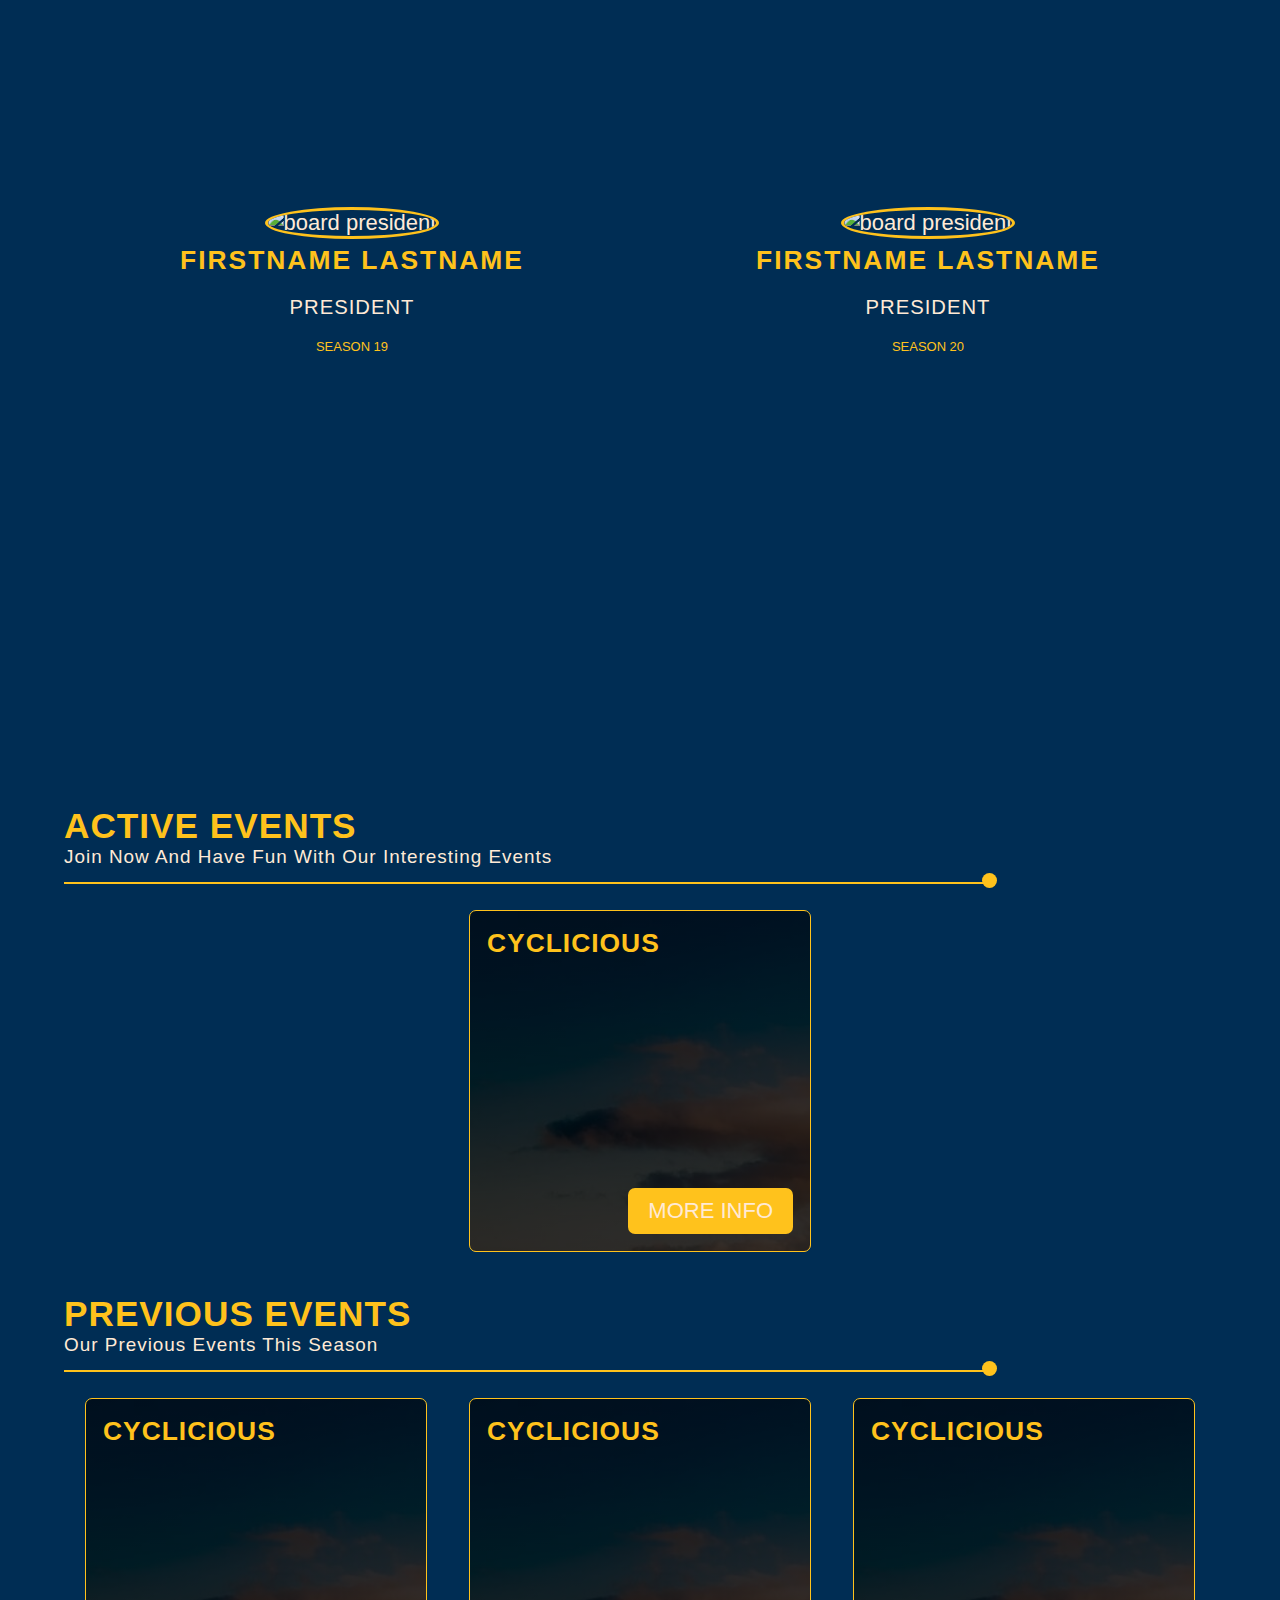
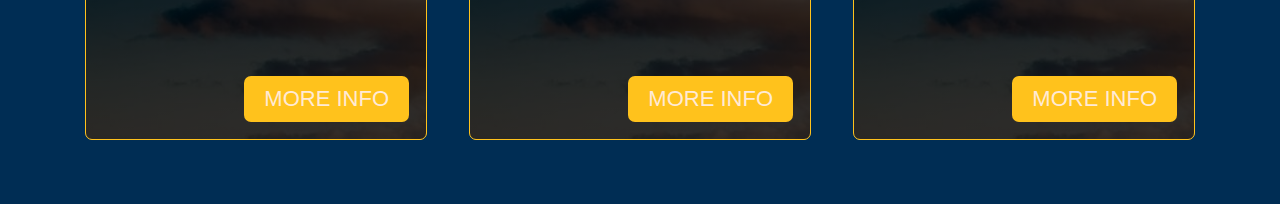
==== commit c816d934: "Fifth Commit" ====
--- a/index.html
+++ b/index.html
@@ -114,152 +114,61 @@
 <!-- Events Section Start -->
 <section id="event">
     <div class="container">
-        <div class="carousel">
-            <button class="carousel-button" id="previous"><</button>
-            <div class="carousel-container">
-                <div class="carousel-item"
-                     style="background: linear-gradient(to bottom, rgba(0,0,0,.8), rgba(0,26,48,.8)),
-                      url('asset/img/event-bg.jpg') no-repeat">
-                    <div class="container">
-                        <div class="content">
-                            <h3 class="event-name">Cyclicious</h3>
-                            <p class="event-desc">Cyclicious is a cycling event brought to you by Enactus New
-                                CairoAcademy,
-                                a community of student, academic and business leaders who see themselves connected in
-                                some
-                                important way; individuals that are part of a greater whole who are committed to using
-                                the
-                                power of entrepreneurial action to transform lives and shape a better more sustainable
-                                world.</p>
-                        </div>
-                        <div class="wrapper">
-                            <div class="left">
-                                <p class="event-place">
-                                    Our meeting point is grand mall &quot; MAADI &quot;
-                                    At 7:30 am.
-                                    Our end point is Wadi degla reserve, our route will continue into the reserve For
-                                    2 KM .
-                                    Our route is 20 KM.&quot; 2 Rest Points &quot;
-                                </p>
-                                <p class="event-tickets">
-                                    Tickets will be available on sunday Feb. 17th, 2019
-                                </p>
-                                <p class="event-contact">
-                                    For reservations and more information :
-                                    <span class="first-num"></span>
-                                    <span class="second-num"></span>
-                                    <span class="third-num"></span>
-                                </p>
-                            </div>
-                            <div class="right">
-                                <div class="price">
-                                    <h4 class="price-title">Ticket Price</h4>
-                                    <p class="event-payment">70 L.E</p>
-                                    <p class="condition-payment">
-                                        Ticket Price {<span class="condition">for members with cycle is </span>} 35 L.E
-                                    </p>
-                                </div>
-                                <a class="modal-trigger" href="#event-modal">Book Now</a>
-                            </div>
-                        </div>
-                    </div>
-                </div>
-                <div class="carousel-item"
-                     style="background: linear-gradient(to bottom, rgba(0,0,0,.8), rgba(0,26,48,.8)),
-                      url('asset/img/event-bg.jpg') no-repeat">
-                    <div class="container">
-                        <div class="content">
-                            <h3 class="event-name">Cyclicious</h3>
-                            <p class="event-desc">Cyclicious is a cycling event brought to you by Enactus New
-                                CairoAcademy,
-                                a community of student, academic and business leaders who see themselves connected in
-                                some
-                                important way; individuals that are part of a greater whole who are committed to using
-                                the
-                                power of entrepreneurial action to transform lives and shape a better more sustainable
-                                world.</p>
-                        </div>
-                        <div class="wrapper">
-                            <div class="left">
-                                <p class="event-place">
-                                    Our meeting point is grand mall &quot; MAADI &quot;
-                                    At 7:30 am.
-                                    Our end point is Wadi degla reserve, our route will continue into the reserve For
-                                    2 KM .
-                                    Our route is 20 KM.&quot; 2 Rest Points &quot;
-                                </p>
-                                <p class="event-tickets">
-                                    Tickets will be available on sunday Feb. 17th, 2019
-                                </p>
-                                <p class="event-contact">
-                                    For reservations and more information :
-                                    <span class="first-num"></span>
-                                    <span class="second-num"></span>
-                                    <span class="third-num"></span>
-                                </p>
-                            </div>
-                            <div class="right">
-                                <div class="price">
-                                    <h4 class="price-title">Ticket Price</h4>
-                                    <p class="event-payment">70 L.E</p>
-                                    <p class="condition-payment">
-                                        Ticket Price {<span class="condition">for members with cycle is </span>} 35 L.E
-                                    </p>
-                                </div>
-                                <a class="modal-trigger" href="#event-modal">Book Now</a>
-                            </div>
-                        </div>
-                    </div>
-                </div>
-                <div class="carousel-item"
-                     style="background: linear-gradient(to bottom, rgba(0,0,0,.8), rgba(0,26,48,.8)),
-                      url('asset/img/event-bg.jpg') no-repeat">
-                    <div class="container">
-                        <div class="content">
-                            <h3 class="event-name">Cyclicious</h3>
-                            <p class="event-desc">Cyclicious is a cycling event brought to you by Enactus New
-                                CairoAcademy,
-                                a community of student, academic and business leaders who see themselves connected in
-                                some
-                                important way; individuals that are part of a greater whole who are committed to using
-                                the
-                                power of entrepreneurial action to transform lives and shape a better more sustainable
-                                world.</p>
-                        </div>
-                        <div class="wrapper">
-                            <div class="left">
-                                <p class="event-place">
-                                    Our meeting point is grand mall &quot; MAADI &quot;
-                                    At 7:30 am.
-                                    Our end point is Wadi degla reserve, our route will continue into the reserve For
-                                    2 KM .
-                                    Our route is 20 KM.&quot; 2 Rest Points &quot;
-                                </p>
-                                <p class="event-tickets">
-                                    Tickets will be available on sunday Feb. 17th, 2019
-                                </p>
-                                <p class="event-contact">
-                                    For reservations and more information :
-                                    <span class="first-num"></span>
-                                    <span class="second-num"></span>
-                                    <span class="third-num"></span>
-                                </p>
-                            </div>
-                            <div class="right">
-                                <div class="price">
-                                    <h4 class="price-title">Ticket Price</h4>
-                                    <p class="event-payment">70 L.E</p>
-                                    <p class="condition-payment">
-                                        Ticket Price {<span class="condition">for members with cycle is </span>} 35 L.E
-                                    </p>
-                                </div>
-                                <a class="modal-trigger" href="#event-modal">Book Now</a>
-                            </div>
-                        </div>
-                    </div>
-                </div>
-            </div>
-            <button class="carousel-button" id="next">></button>
+        <div class="active-events">
+            <div class="content">
+                <h2 class="event-header">
+                    Active Events
+                </h2>
+                <p class="event-desc">
+                    Join now and have fun with our interesting events
+                </p>
+            </div>
+            <div class="wrapper">
+                <div class="event-card"
+                     style="background: linear-gradient(to bottom, rgba(0,0,0,.8)100%,rgba(0,26,48,.8)40%),
+                     url('asset/img/event-bg.jpg') no-repeat">
+                    <h3 class="event-name">
+                        Cyclicious
+                    </h3>
+                    <a class="modal-trigger event-cta" data-trigger="event-modal" href="#event-modal">more info</a>
+                </div>
+            </div>
+        </div>
+        <div class="unactivated-events">
+            <div class="content">
+                <h2 class="event-header">
+                    Previous Events
+                </h2>
+                <p class="event-desc">
+                    Our Previous Events This season
+                </p>
+            </div>
+            <div class="wrapper">
+                <div class="event-card"
+                     style="background: linear-gradient(to bottom, rgba(0,0,0,.8)100%,rgba(0,26,48,.8)40%),
+                     url('asset/img/event-bg.jpg') no-repeat">
+                    <h3 class="event-name">
+                        Cyclicious
+                    </h3>
+                    <a class="modal-trigger event-cta" data-trigger="event-modal" href="#event-modal">more info</a>
+                </div>
+                <div class="event-card"
+                     style="background: linear-gradient(to bottom, rgba(0,0,0,.8)100%,rgba(0,26,48,.8)40%),
+                     url('asset/img/event-bg.jpg') no-repeat">
+                    <h3 class="event-name">
+                        Cyclicious
+                    </h3>
+                    <a class="modal-trigger event-cta" data-trigger="event-modal" href="#event-modal">more info</a>
+                </div>
+                <div class="event-card"
+                     style="background: linear-gradient(to bottom, rgba(0,0,0,.8)100%,rgba(0,26,48,.8)40%),
+                     url('asset/img/event-bg.jpg') no-repeat">
+                    <h3 class="event-name">
+                        Cyclicious
+                    </h3>
+                    <a class="modal-trigger event-cta" data-trigger="event-modal" href="#event-modal">more info</a>
+                </div>
+            </div>
         </div>
     </div>
 </section>
@@ -409,6 +318,12 @@
 </section>
 <!-- Our Board Modal Start -->
 
+<!-- Event Modal Start -->
+<section class="modal" id="event-modal">
+    <div class="modal-container"></div>
+</section>
+<!-- Event Modal End -->
+
 <!-- Modals End -->
 
 <script src="js/main.js"></script>
--- a/sass/main.css
+++ b/sass/main.css
@@ -49,12 +49,16 @@
 }
 
 #navbar {
-  width: 100vw;
+  width: 100%;
   height: 10vh;
+  z-index: 13;
   position: fixed;
   top: 0;
   left: 0;
-  z-index: 13;
+  transition: all 0.3s ease-in-out;
+}
+#navbar.scrolled {
+  background: #2A519E;
 }
 #navbar .container {
   display: flex;
@@ -103,10 +107,6 @@
 }
 #navbar .menu.close .line:nth-child(2) {
   opacity: 0;
-}
-#navbar.scrolled {
-  height: 8vh;
-  background: #2A519E;
 }
 
 #collapse-navbar {
@@ -120,7 +120,7 @@
   z-index: 11;
   opacity: 0;
   pointer-events: none;
-  transition: all 1.4s ease-in-out;
+  transition: all 1.2s ease-in-out;
   clip-path: circle(0px at 100% 0%);
 }
 #collapse-navbar .container {
@@ -333,13 +333,97 @@
   margin-bottom: 20px;
 }
 
-#event .carousel {
-  display: flex;
-  align-items: center;
-  overflow: hidden;
+#event {
+  margin: 2em 0;
+}
+#event .active-events, #event .unactivated-events {
+  width: 100%;
+  text-align: left;
+}
+#event .content {
+  margin: 1em auto;
   position: relative;
-  width: 1024px;
-  margin: 2em auto;
+  overflow-y: hidden;
+}
+#event .content .event-header {
+  text-transform: uppercase;
+  color: #ffc21c;
+  letter-spacing: 1px;
+  font-size: 1.6em;
+}
+#event .content .event-desc {
+  text-transform: capitalize;
+  color: #ffead6;
+  letter-spacing: 1px;
+  font-size: 0.86em;
+  margin-bottom: 20px;
+}
+#event .content::before {
+  content: "";
+  position: absolute;
+  bottom: 5%;
+  left: 0;
+  width: 80%;
+  height: 2px;
+  background: #ffc21c;
+}
+#event .content::after {
+  content: "";
+  position: absolute;
+  bottom: 0%;
+  right: 19%;
+  width: 15px;
+  height: 15px;
+  background: #ffc21c;
+  border-radius: 50%;
+}
+#event .wrapper {
+  width: 100%;
+  display: grid;
+  place-items: center;
+  grid-template-columns: repeat(auto-fit, minmax(350px, 1fr));
+}
+#event .wrapper .event-card {
+  padding: 170px;
+  margin-bottom: 20px;
+  border: 1px solid #ffc21c;
+  border-radius: 7px;
+  position: relative;
+  background-size: cover;
+  background-position: center center;
+  transition: transform 0.3s ease-in;
+}
+@media (max-width: 414px) {
+  #event .wrapper .event-card {
+    padding: 150px;
+  }
+}
+#event .wrapper .event-card:hover {
+  transform: scale(0.9);
+}
+#event .wrapper .event-card .event-name {
+  color: #ffc21c;
+  text-transform: uppercase;
+  font-size: 1.2em;
+  letter-spacing: 1px;
+  position: absolute;
+  top: 5%;
+  left: 5%;
+}
+#event .wrapper .event-card .event-cta {
+  padding: 10px 20px;
+  background: #ffc21c;
+  text-transform: uppercase;
+  position: absolute;
+  bottom: 5%;
+  right: 5%;
+  border-radius: 7px;
+  transition: all 0.3s ease-out;
+}
+#event .wrapper .event-card .event-cta:hover {
+  border: 1px solid #ffc21c;
+  background: #001a30;
+  color: #ffc21c;
 }
 
 @media (max-width: 414px) {
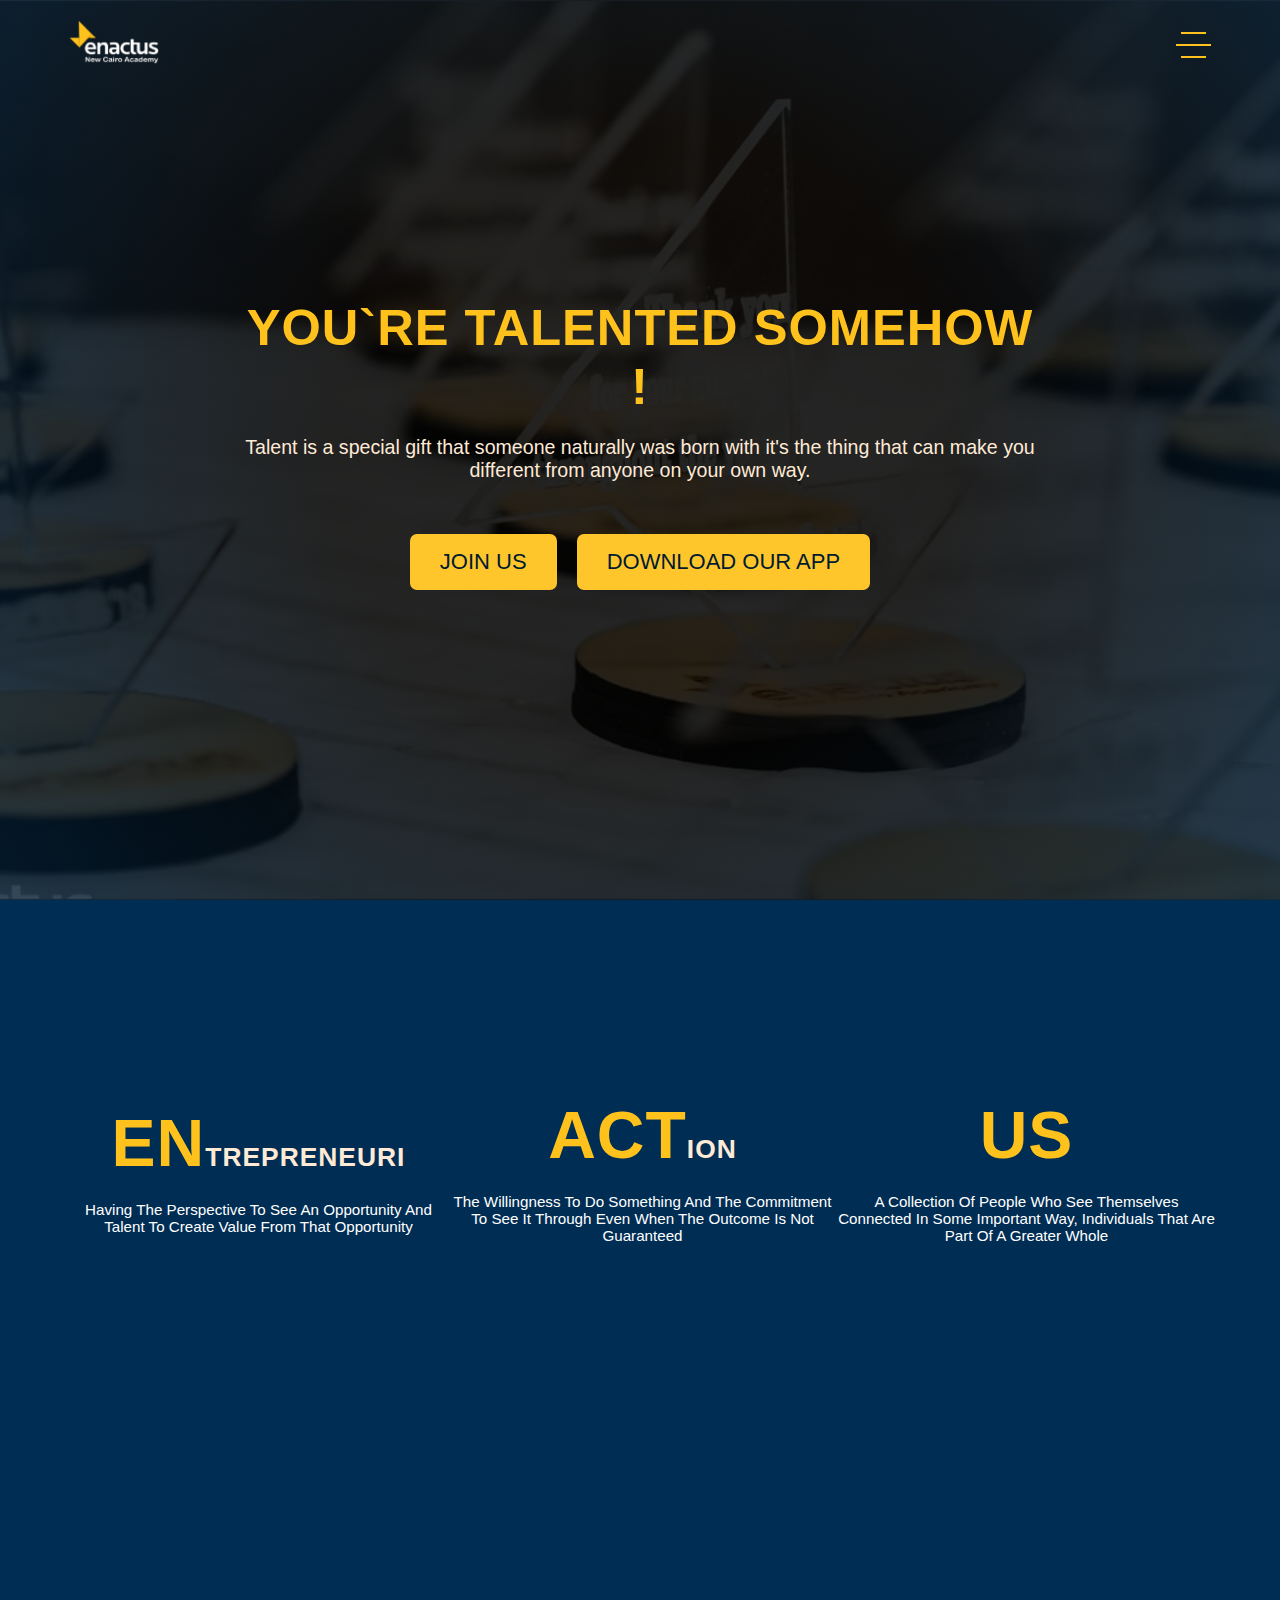
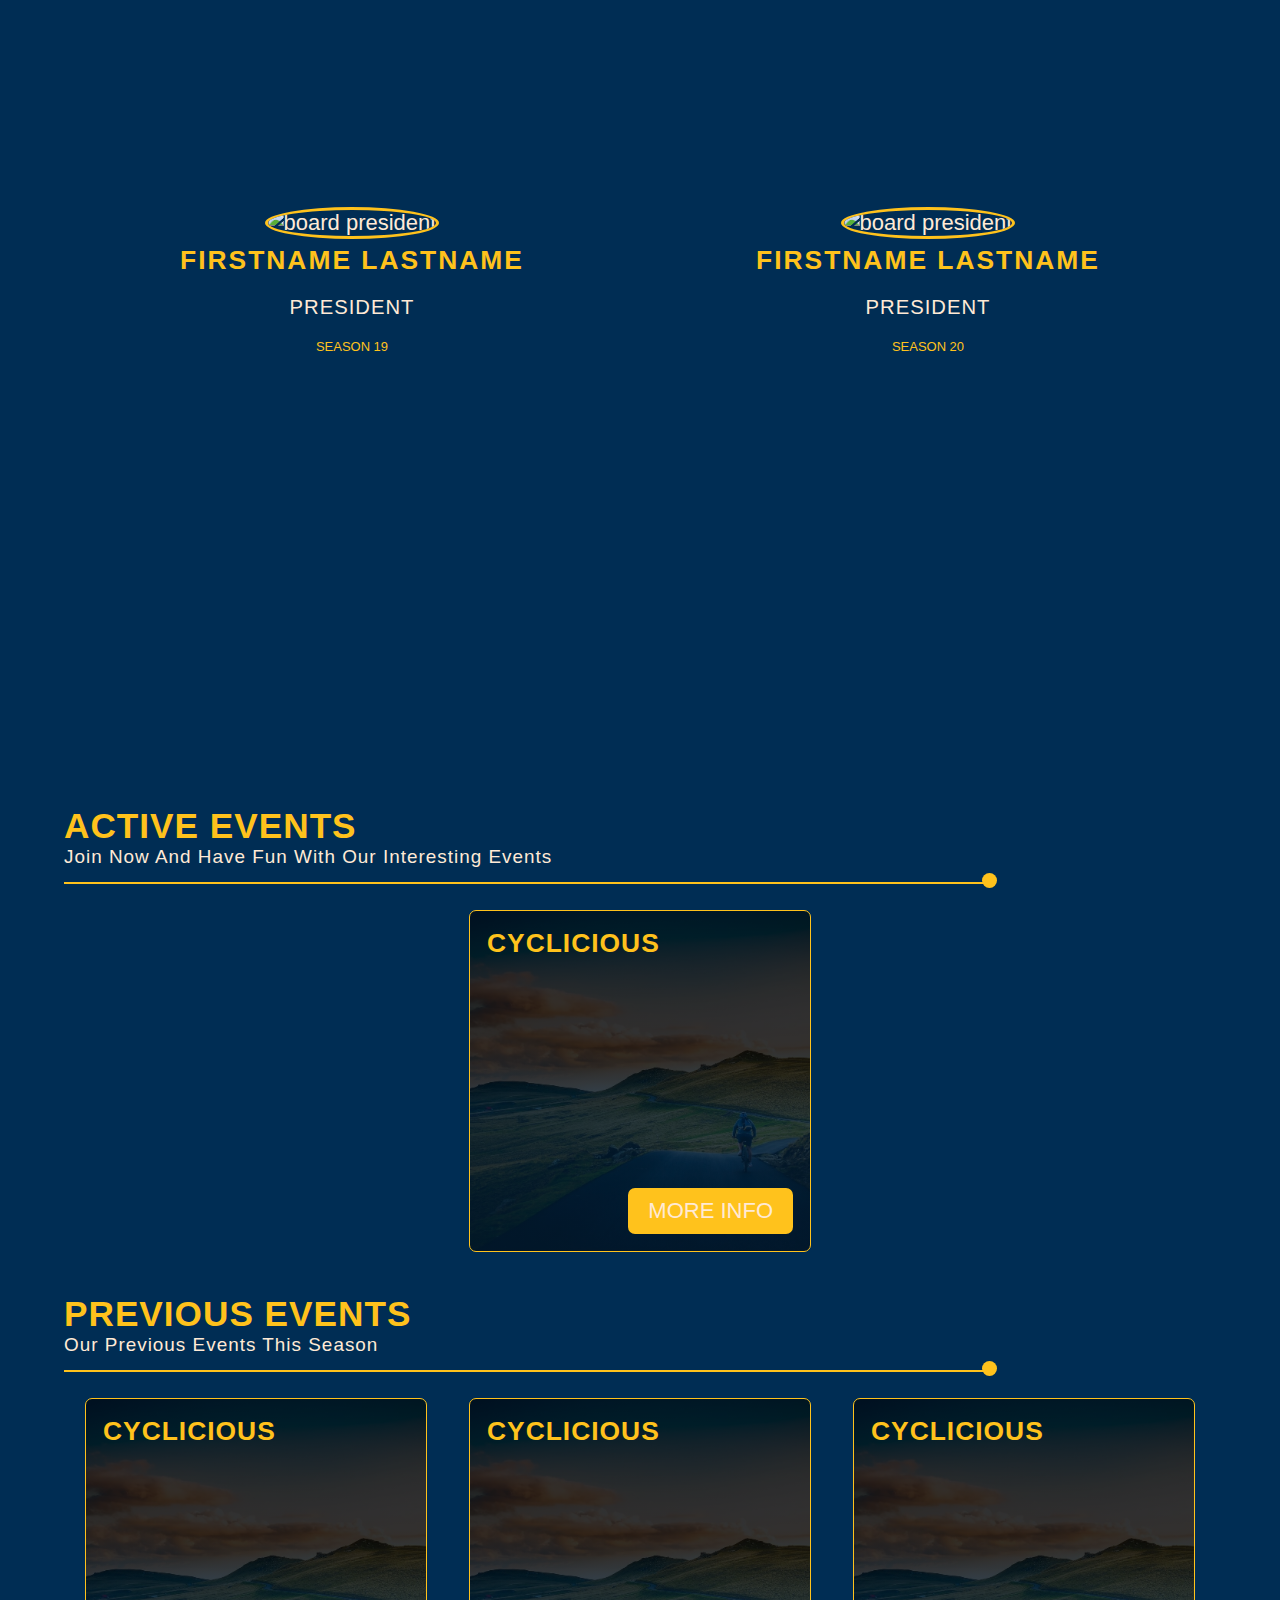
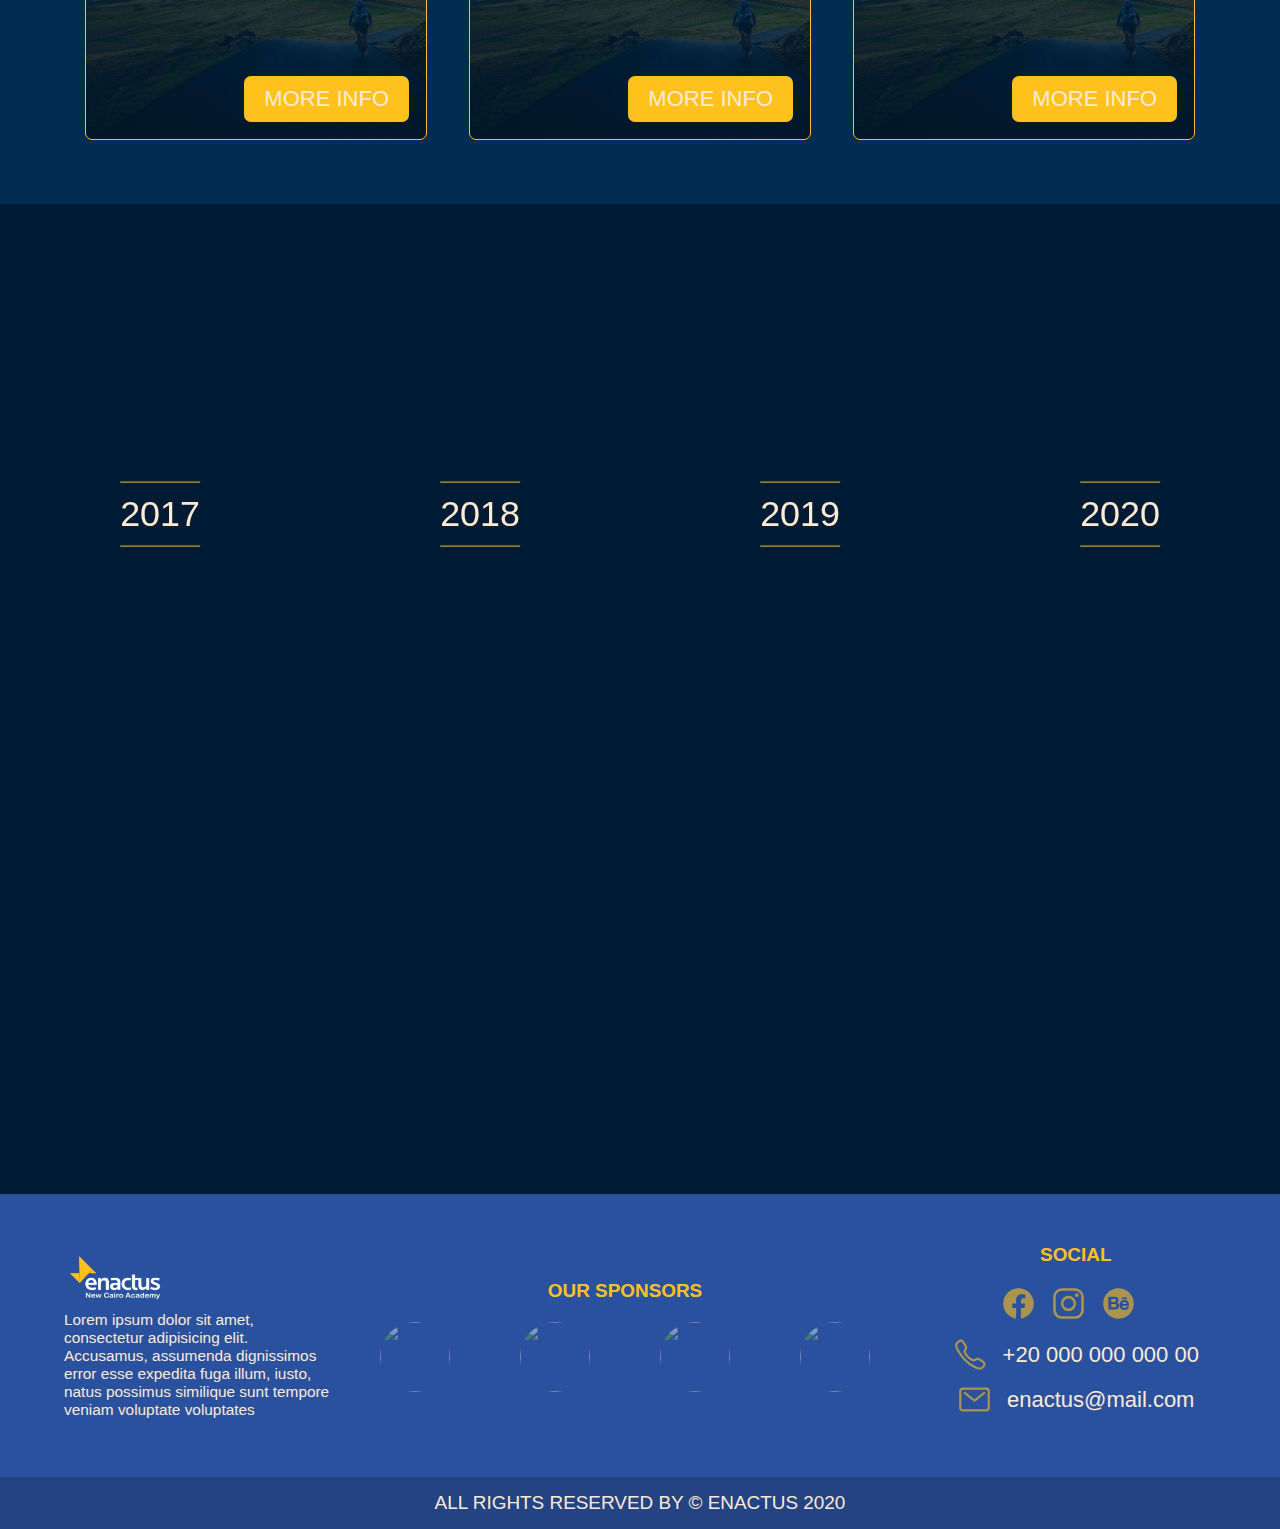
==== commit 95e036a4: "Last Edition" ====
--- a/index.html
+++ b/index.html
@@ -8,8 +8,9 @@
     <meta content="keywords" name="Enactus, Enactus-NCA, EnactusNCA">
     <meta content="autor" name="Mohamed Ahmed Abdelaleem">
     <meta content="description" name="A Website For Enactus New Cairo Academy Team">
+    <link href="asset/img/enactus-icon.png" rel="icon">
     <title>EnactusNCA || Homepage</title>
-    <link href="sass/main.css" rel="stylesheet">
+    <link href="css/main.css" rel="stylesheet">
 </head>
 <body>
 
@@ -125,8 +126,8 @@
             </div>
             <div class="wrapper">
                 <div class="event-card"
-                     style="background: linear-gradient(to bottom, rgba(0,0,0,.8)100%,rgba(0,26,48,.8)40%),
-                     url('asset/img/event-bg.jpg') no-repeat">
+                     style="background: linear-gradient(to bottom, rgba(0,0,0,.8)40%,rgba(0,26,48,.8)60%),
+                     url('asset/img/event-bg.jpg') no-repeat; background-size: cover; background-position: center center;">
                     <h3 class="event-name">
                         Cyclicious
                     </h3>
@@ -145,24 +146,24 @@
             </div>
             <div class="wrapper">
                 <div class="event-card"
-                     style="background: linear-gradient(to bottom, rgba(0,0,0,.8)100%,rgba(0,26,48,.8)40%),
-                     url('asset/img/event-bg.jpg') no-repeat">
+                     style="background: linear-gradient(to bottom, rgba(0,0,0,.8)40%,rgba(0,26,48,.8)60%),
+                     url('asset/img/event-bg.jpg') no-repeat; background-size: cover; background-position: center center;">
                     <h3 class="event-name">
                         Cyclicious
                     </h3>
                     <a class="modal-trigger event-cta" data-trigger="event-modal" href="#event-modal">more info</a>
                 </div>
                 <div class="event-card"
-                     style="background: linear-gradient(to bottom, rgba(0,0,0,.8)100%,rgba(0,26,48,.8)40%),
-                     url('asset/img/event-bg.jpg') no-repeat">
+                     style="background: linear-gradient(to bottom, rgba(0,0,0,.8)40%,rgba(0,26,48,.8)60%),
+                     url('asset/img/event-bg.jpg') no-repeat; background-size: cover; background-position: center center;">
                     <h3 class="event-name">
                         Cyclicious
                     </h3>
                     <a class="modal-trigger event-cta" data-trigger="event-modal" href="#event-modal">more info</a>
                 </div>
                 <div class="event-card"
-                     style="background: linear-gradient(to bottom, rgba(0,0,0,.8)100%,rgba(0,26,48,.8)40%),
-                     url('asset/img/event-bg.jpg') no-repeat">
+                     style="background: linear-gradient(to bottom, rgba(0,0,0,.8)40%,rgba(0,26,48,.8)60%),
+                     url('asset/img/event-bg.jpg') no-repeat; background-size: cover; background-position: center center;">
                     <h3 class="event-name">
                         Cyclicious
                     </h3>
@@ -173,6 +174,183 @@
     </div>
 </section>
 <!-- Events Section End -->
+
+<!-- TimeLine Section Start -->
+<section id="timeline">
+    <div class="tl-item">
+        <div class="tl-bg"
+             style="background-image:
+              url(https://images.pexels.com/photos/2710382/pexels-photo-2710382.jpeg?cs=srgb&dl=pexels-raphael-brasileiro-2710382.jpg&fm=jpg)">
+
+        </div>
+        <div class="tl-year">
+            <p class="f2 heading">
+                2017
+            </p>
+        </div>
+        <div class="tl-content">
+            <h1>Lorem ipsum dolor sit</h1>
+            <p>Lorem ipsum dolor sit amet, consectetur adipisicing elit. Ab commodi consequuntur cum dicta dignissimos
+                enim est eveniet, fugit ipsa itaque minima non nulla possimus quaerat, quam qui ratione reprehenderit
+                sed tempora, voluptatem? Aliquam aut doloremque fugiat laborum neque? Aliquam assumenda eligendi facilis
+                id laudantium possimus quidem quos repellat sapiente velit</p>
+            <a class="info" href="season.html">
+                more info
+            </a>
+        </div>
+    </div>
+    <div class="tl-item">
+        <div class="tl-bg"
+             style="background-image:
+              url(https://images.pexels.com/photos/3375116/pexels-photo-3375116.jpeg?cs=srgb&dl=pexels-nick-wehrli-3375116.jpg&fm=jpg)">
+
+        </div>
+        <div class="tl-year">
+            <p class="f2 heading">
+                2018
+            </p>
+        </div>
+        <div class="tl-content">
+            <h1>Lorem ipsum dolor sit</h1>
+            <p>Lorem ipsum dolor sit amet, consectetur adipisicing elit. Ab commodi consequuntur cum dicta dignissimos
+                enim est eveniet, fugit ipsa itaque minima non nulla possimus quaerat, quam qui ratione reprehenderit
+                sed tempora, voluptatem? Aliquam aut doloremque fugiat laborum neque? Aliquam assumenda eligendi facilis
+                id laudantium possimus quidem quos repellat sapiente velit</p>
+            <a class="info" href="season.html">
+                more info
+            </a>
+        </div>
+    </div>
+    <div class="tl-item">
+        <div class="tl-bg"
+             style="background-image:
+              url(https://images.pexels.com/photos/2943933/pexels-photo-2943933.jpeg?cs=srgb&dl=pexels-padli-pradana-2943933.jpg&fm=jpg)">
+
+        </div>
+        <div class="tl-year">
+            <p class="f2 heading">
+                2019
+            </p>
+        </div>
+        <div class="tl-content">
+            <h1>Lorem ipsum dolor sit</h1>
+            <p>Lorem ipsum dolor sit amet, consectetur adipisicing elit. Ab commodi consequuntur cum dicta dignissimos
+                enim est eveniet, fugit ipsa itaque minima non nulla possimus quaerat, quam qui ratione reprehenderit
+                sed tempora, voluptatem? Aliquam aut doloremque fugiat laborum neque? Aliquam assumenda eligendi facilis
+                id laudantium possimus quidem quos repellat sapiente velit</p>
+            <a class="info" href="season.html">
+                more info
+            </a>
+        </div>
+    </div>
+    <div class="tl-item">
+        <div class="tl-bg"
+             style="background-image:
+              url(https://images.pexels.com/photos/3083250/pexels-photo-3083250.jpeg?cs=srgb&dl=pexels-jara-3083250.jpg&fm=jpg)">
+
+        </div>
+        <div class="tl-year">
+            <p class="f2 heading">
+                2020
+            </p>
+        </div>
+        <div class="tl-content">
+            <h1>Lorem ipsum dolor sit</h1>
+            <p>Lorem ipsum dolor sit amet, consectetur adipisicing elit. Ab commodi consequuntur cum dicta dignissimos
+                enim est eveniet, fugit ipsa itaque minima non nulla possimus quaerat, quam qui ratione reprehenderit
+                sed tempora, voluptatem? Aliquam aut doloremque fugiat laborum neque? Aliquam assumenda eligendi facilis
+                id laudantium possimus quidem quos repellat sapiente velit</p>
+            <a class="info" href="season.html">
+                more info
+            </a>
+        </div>
+    </div>
+</section>
+<!-- TimeLine Section End -->
+
+<!-- Footer Start -->
+<footer id="footer">
+    <div class="container">
+        <div class="l-footer">
+            <h2 class="logo-container"><img alt="" class="logo" src="asset/img/enactus-logo.png"></h2>
+            <p class="web-desc">
+                Lorem ipsum dolor sit amet, consectetur adipisicing elit. Accusamus, assumenda dignissimos error esse
+                expedita fuga illum, iusto, natus possimus similique sunt tempore veniam voluptate voluptates
+            </p>
+        </div>
+        <div class="mid-footer">
+            <h2 class="sponsors">Our Sponsors</h2>
+            <div class="wrapper">
+                <img alt="" height="70" src="https://via.placeholder.com/70" width="70">
+                <img alt="" height="70" src="https://via.placeholder.com/70" width="70">
+                <img alt="" height="70" src="https://via.placeholder.com/70" width="70">
+                <img alt="" height="70" src="https://via.placeholder.com/70" width="70">
+            </div>
+        </div>
+        <div class="r-footer">
+            <h2 class="social">Social</h2>
+            <ul>
+                <li>
+                    <a href="https://www.facebook.com/">
+                        <?xml version='1.0' encoding='utf-8'?>
+                        <!-- Generator: Adobe Illustrator 24.1.0, SVG Export Plug-In . SVG Version: 6.00 Build 0) -->
+                        <svg id='Layer_1' style='enable-background:new 0 0 512 512;' version='1.1' viewBox='0 0 512 512'
+                             width="35" x='0px' xml:space='preserve' xmlns='http://www.w3.org/2000/svg'
+                             xmlns:xlink='http://www.w3.org/1999/xlink' y='0px'><path d='M480,257.35c0-123.7-100.3-224-224-224s-224,100.3-224,224 c0,111.8,81.9,204.47,189,221.29V322.12h-56.89v-64.77H221v-49.36c0-56.13,33.45-87.16,84.61-87.16c24.51,0,50.15,4.38,50.15,4.38 v55.13h-28.26c-27.81,0-36.51,17.26-36.51,35v42.02h62.12l-9.92,64.77h-52.2v156.53C398.1,461.85,480,369.18,480,257.35L480,257.35z ' style='fill-rule:evenodd;clip-rule:evenodd;fill:#ffc21c;'/></svg>
+                    </a>
+                    <a href="https://www.instagram.com/">
+                        <svg fill="#ffc21c" viewBox='0 0 512 512' width='35' xmlns='http://www.w3.org/2000/svg'><title>
+                            ionicons-v5_logos</title>
+                            <path d='M349.33,69.33a93.62,93.62,0,0,1,93.34,93.34V349.33a93.62,93.62,0,0,1-93.34,93.34H162.67a93.62,93.62,0,0,1-93.34-93.34V162.67a93.62,93.62,0,0,1,93.34-93.34H349.33m0-37.33H162.67C90.8,32,32,90.8,32,162.67V349.33C32,421.2,90.8,480,162.67,480H349.33C421.2,480,480,421.2,480,349.33V162.67C480,90.8,421.2,32,349.33,32Z'/>
+                            <path d='M377.33,162.67a28,28,0,1,1,28-28A27.94,27.94,0,0,1,377.33,162.67Z'/>
+                            <path d='M256,181.33A74.67,74.67,0,1,1,181.33,256,74.75,74.75,0,0,1,256,181.33M256,144A112,112,0,1,0,368,256,112,112,0,0,0,256,144Z'/>
+                        </svg>
+                    </a>
+                    <a href="https://www.behance.net/">
+                        <?xml version='1.0' encoding='utf-8'?>
+                        <!-- Generator: Adobe Illustrator 24.1.0, SVG Export Plug-In . SVG Version: 6.00 Build 0) -->
+                        <svg id='Layer_1' style='enable-background:new 0 0 512 512;' version='1.1' viewBox='0 0 512 512'
+                             width="35" x='0px' xml:space='preserve' xmlns='http://www.w3.org/2000/svg'
+                             xmlns:xlink='http://www.w3.org/1999/xlink' y='0px'><g><path d='M344.09,233.55c-28.87,0-32.88,28.82-32.88,28.82h61.39C372.59,262.37,372.99,233.55,344.09,233.55z ' style='fill:#ffc21c;'/><path
+                                d='M204.82,262.37H150.4v49.96h48.18c0.82,0,2.05,0.02,3.48,0c7.75-0.18,22.44-2.44,22.44-24.29 C224.51,262.1,204.82,262.37,204.82,262.37z'
+                                style='fill:#ffc21c;'/><path
+                                d='M256.01,32C132.29,32,32,132.27,32,255.99S132.29,480,256.01,480C379.71,480,480,379.71,480,255.99 C480,132.28,379.7,32,256.01,32z M303.16,169.63h77.11v23.01h-77.11V169.63z M264.18,290.37c0,57.05-59.36,55.16-59.36,55.16H150.4 h-1.59h-41.25v-186.9h41.25h1.59h54.42c29.55,0,52.87,16.32,52.87,49.76s-28.52,35.57-28.52,35.57 C266.77,243.96,264.18,290.37,264.18,290.37z M408.44,287.31h-96.85c0,34.71,32.89,32.53,32.89,32.53 c31.06,0,29.97-20.11,29.97-20.11h32.9c0,53.37-63.98,49.71-63.98,49.71c-76.74,0-71.8-71.46-71.8-71.46s-0.07-71.8,71.8-71.8 C419.02,206.19,408.44,287.31,408.44,287.31z'
+                                style='fill:#ffc21c;'/><path
+                                d='M218.04,211.29c0-19.44-13.22-19.44-13.22-19.44h-7H150.4v41.7h51.04 C210.25,233.55,218.04,230.72,218.04,211.29z'
+                                style='fill:#ffc21c;'/></g></svg>
+
+                    </a>
+                </li>
+                <li>
+                    <svg viewBox='0 0 512 512' width='35' xmlns='http://www.w3.org/2000/svg'><title>
+                        ionicons-v5-g</title>
+                        <path d='M451,374c-15.88-16-54.34-39.35-73-48.76C353.7,313,351.7,312,332.6,326.19c-12.74,9.47-21.21,17.93-36.12,14.75s-47.31-21.11-75.68-49.39-47.34-61.62-50.53-76.48,5.41-23.23,14.79-36c13.22-18,12.22-21,.92-45.3-8.81-18.9-32.84-57-48.9-72.8C119.9,44,119.9,47,108.83,51.6A160.15,160.15,0,0,0,83,65.37C67,76,58.12,84.83,51.91,98.1s-9,44.38,23.07,102.64,54.57,88.05,101.14,134.49S258.5,406.64,310.85,436c64.76,36.27,89.6,29.2,102.91,23s22.18-15,32.83-31a159.09,159.09,0,0,0,13.8-25.8C465,391.17,468,391.17,451,374Z'
+                              style='fill:none;stroke:#ffc21c;stroke-miterlimit:10;stroke-width:32px'/>
+                    </svg>
+                    <p>
+                        +20 000 000 000 00
+                    </p>
+                </li>
+                <li>
+                    <svg viewBox='0 0 512 512' width='35' xmlns='http://www.w3.org/2000/svg'><title>
+                        ionicons-v5-o</title>
+                        <rect height='320' rx='40' ry='40'
+                              style='fill:none;stroke:#ffc21c;stroke-linecap:round;stroke-linejoin:round;stroke-width:32px'
+                              width='416' x='48'
+                              y='96'/>
+                        <polyline points='112 160 256 272 400 160'
+                                  style='fill:none;stroke:#ffc21c;stroke-linecap:round;stroke-linejoin:round;stroke-width:32px'/>
+                    </svg>
+                    <p>enactus@mail.com</p>
+                </li>
+            </ul>
+        </div>
+    </div>
+    <div class="b-footer">
+        <p>All Rights Reserved by &copy; Enactus 2020</p>
+    </div>
+</footer>
+<!-- Footer End -->
 
 
 <!-- Modals Start -->
@@ -320,7 +498,92 @@
 
 <!-- Event Modal Start -->
 <section class="modal" id="event-modal">
-    <div class="modal-container"></div>
+    <div class="modal-container"
+         style="background: linear-gradient(to bottom, rgba(0,0,0,.8)40%,rgba(0,26,48,.8)60%),
+                     url('asset/img/event-bg.jpg') no-repeat; background-size: cover; background-position: center center;">
+        <div id="event-container">
+            <div class="content">
+                <h3 class="event-name">Cyclicious</h3>
+                <p class="event-desc">
+                    Lorem ipsum dolor sit amet, consectetur adipisicing elit. Ad alias amet aspernatur beatae, dolorem
+                    harum, hic id itaque, nobis numquam odit qui quod ratione repellat saepe sint temporibus? Ad
+                    deleniti, esse exercitationem facilis fugiat hic illo, iste minus non numquam, obcaecati odio porro
+                    qui ratione tenetur totam unde vero voluptatibus
+                </p>
+            </div>
+            <div class="wrapper">
+                <div class="left">
+                    <p class="event-body">
+                        Lorem ipsum dolor sit amet, consectetur adipisicing elit. Alias aperiam deleniti dignissimos
+                        dolor excepturi illum incidunt, libero maxime minima minus modi molestiae quaerat quisquam quo
+                        repellendus rerum sapiente sed voluptatibus
+                    </p>
+                    <p class="event-ticket">
+                        Lorem ipsum dolor sit amet, consectetur adipisicing elit. Adipisci, voluptatum.
+                    </p>
+                    <p class="event-contact">
+                        For more information please call <br>
+                        <span class="first-num">+20 000 000 000 00</span><br>
+                        <span class="second-num">+20 000 000 000 00</span><br>
+                        <span class="third-num">+20 000 000 000 00</span>
+                    </p>
+                </div>
+                <div class="right">
+                    <p class="price">
+                        Ticket Price
+                        <span class="payment">70 L.E</span>
+                    </p>
+                    <p class="conditional-payment">
+                        Lorem ipsum dolor sit amet, consectetur adipisicing elit. Est, qui 35 L.E
+                    </p>
+                    <button class="modal-trigger form-cta" data-trigger="event-form">Book Now</button>
+                    <!-- class disabled for button disabled -->
+                </div>
+            </div>
+        </div>
+    </div>
+</section>
+<!-- Form Event -->
+<section class="modal" id="event-form">
+    <div class="modal-container">
+        <div class="content">
+            <h2 class="form-header">Join Application</h2>
+            <p class="form-desc">
+                Fill The Form So You Could Join Us In A new Adventure
+            </p>
+            <form action="" id="form-container">
+                <div class="input-field">
+                    <label for="events">Event</label>
+                    <select id="events" name="event">
+                        <option value="Cyclicious">Cyclicious</option>
+                        <option class="disabled" disabled value="Cyclicious">Cyclicious <span class="unactivated">(Passed)</span>
+                        </option>
+                        <option class="disabled" disabled value="Cyclicious">Cyclicious <span class="unactivated">(Passed)</span>
+                        </option>
+                    </select>
+                </div>
+                <div class="input-field">
+                    <label for="event_first_name">First Name:</label>
+                    <input id="event_first_name" name="first-name" type="text">
+                </div>
+                <div class="input-field">
+                    <label for="event_last_name">Lastt Name:</label>
+                    <input id="event_last_name" name="last-name" type="text">
+                </div>
+                <div class="input-field">
+                    <label for="event_phone">Phone:</label>
+                    <input id="event_phone" name="phone" type="text">
+                </div>
+                <div class="input-field">
+                    <label for="event_age">Age:</label>
+                    <input id="event_age" name="age" type="number">
+                </div>
+                <div class="input-field">
+                    <button class="form-submit" type="submit">Book</button>
+                </div>
+            </form>
+        </div>
+    </div>
 </section>
 <!-- Event Modal End -->
 
--- a/css/main.css
+++ b/css/main.css
@@ -0,0 +1 @@
+*{padding:0;margin:0;box-sizing:border-box;overflow-x:hidden}body{background:#002d54;font-size:22px;font-family:"Poppins Medium",sans-serif}@media (max-width:1024px){body{font-size:20px}}@media (max-width:414px){body{font-size:16px}}a{color:#ffead6;text-decoration:none}li{list-style:none}.container{width:90%;height:100%;margin:0 auto}#navbar{width:100%;height:10vh;z-index:13;position:fixed;top:0;left:0;transition:all .3s ease-in-out}#navbar.scrolled{background:rgba(42,81,158,.8)}#navbar .container{display:flex;justify-content:space-between;align-items:center}#navbar .logo-container{flex:2}#navbar .logo-container .logo{width:100px;height:70%;transition:transform .3s linear}#navbar .logo-container .logo:hover{transform:scale(1.1)}#navbar .menu{cursor:pointer;display:flex;justify-content:center;align-items:center;flex-direction:column;height:100%}#navbar .menu .line:nth-child(1){width:25px;height:2px;margin:5px;background:#ffc21c}#navbar .menu .line:nth-child(2){width:35px;height:2px;margin:5px;background:#ffc21c}#navbar .menu .line:nth-child(3){width:25px;height:2px;margin:5px;background:#ffc21c}#navbar .menu:hover .line:nth-child(1),#navbar .menu:hover .line:nth-child(3){width:35px;transition:all .3s ease-out}#navbar .menu.close .line:nth-child(2){opacity:0}#collapse-navbar{width:100vw;height:100vh;background:#2a519e;text-align:center;position:fixed;top:0;left:0;z-index:11;opacity:0;pointer-events:none;transition:all 1.2s ease-in-out;clip-path:circle(0 at 100% 0)}#collapse-navbar .container{display:flex;justify-content:center;align-items:center;flex-direction:column}#collapse-navbar li{padding:10px 20px}#collapse-navbar .navitem{text-transform:uppercase;font-size:1.2em;margin-bottom:20px;transition:all .3s linear;position:relative}#collapse-navbar .navitem::before{content:"";position:absolute;bottom:-20%;left:0;width:0;height:3px;border-radius:3px;background:#ffc21c;transition:all .3s linear}#collapse-navbar .navitem:hover{color:#ffc21c;font-weight:bolder;width:100%}#collapse-navbar .navitem:hover::before{width:100%}#collapse-navbar.open{opacity:1;pointer-events:all;clip-path:circle(2000px at 100% 0)}#hero{width:100vw;height:100vh;background:radial-gradient(circle,rgba(0,0,0,.8) 40%,rgba(0,26,48,.8) 100%),url(../asset/img/hero-photo.jpg) no-repeat;background-position:center center;background-size:cover;background-attachment:fixed;text-align:center}#hero .container{display:grid;place-items:center}#hero .content{width:70%;height:100%;display:flex;justify-content:center;align-items:center;flex-direction:column}@media (max-width:1024px){#hero .content{width:80%}}@media (max-width:414px){#hero .content{width:100%}}#hero .content .hero-header{color:#ffc21c;font-size:2.3em;letter-spacing:1px;text-transform:uppercase;margin-bottom:20px}#hero .content .hero-desc{color:#ffead6;font-size:.89em;margin-bottom:20px}#hero .content .cta{display:flex;justify-content:space-around;align-items:center;margin-top:20px}@media (max-width:414px){#hero .content .cta{flex-direction:column;justify-content:center}}#hero .content .join{padding:15px 30px;background:#ffc62b;border-radius:7px;margin-right:20px;color:#001a30;text-transform:uppercase;transition:all .3s ease-out}@media (max-width:414px){#hero .content .join{margin-bottom:20px;margin:12px auto}}#hero .content .join:hover{border:1px solid #ffbe0d;background:#001a30;color:#ffc21c}#hero .content .app{padding:15px 30px;background:#ffc62b;border-radius:7px;color:#001a30;text-transform:uppercase;transition:all .3s ease-out;margin:12px auto}#hero .content .app:hover{border:1px solid #ffbe0d;background:#001a30;color:#ffc21c}#about{width:100vw;height:60vh}@media (max-width:414px){#about{height:100vh}}#about .container{display:grid;place-items:center;grid-template-columns:repeat(auto-fit,minmax(250px,1fr))}#about .card{text-align:center;margin-left:5px}#about .card .about-header{text-transform:uppercase;color:#ffead6;font-size:1.2em;letter-spacing:1px;margin-bottom:20px}#about .card .about-header .special{color:#ffc21c;font-size:2.5em}#about .card .about-desc{color:#fff;font-size:.69em;text-transform:capitalize}#board{width:100vw;height:100vh;background:radial-gradient(circle,rgba(0,0,0,.8) 60%,rgba(0,26,48,.8) 100%),url(../asset/img/board-bg.jpg) no-repeat;background-size:cover;background-position:center center;background-attachment:fixed}#board .container{display:grid;place-items:center;grid-template-columns:repeat(auto-fit,minmax(250px,1fr))}#board .board-card{display:flex;justify-content:center;align-items:center;flex-direction:column}#board .board-card .board-img{border:3px solid #ffc21c;border-radius:50%;width:150px;height:150px}#board .board-card .card-name{text-transform:uppercase;color:#ffc21c;letter-spacing:2px;font-size:1.2em;margin-bottom:20px}#board .board-card .card-title{color:#ffead6;text-transform:uppercase;letter-spacing:1px;font-size:.92em;margin-bottom:20px}#board .board-card .card-season{text-transform:uppercase;color:#ffc21c;font-size:.59em;margin-bottom:20px}#event{margin:2em 0}#event .active-events,#event .unactivated-events{width:100%;text-align:left}#event .content{margin:1em auto;position:relative;overflow-y:hidden}#event .content .event-header{text-transform:uppercase;color:#ffc21c;letter-spacing:1px;font-size:1.6em}#event .content .event-desc{text-transform:capitalize;color:#ffead6;letter-spacing:1px;font-size:.86em;margin-bottom:20px}#event .content::before{content:"";position:absolute;bottom:5%;left:0;width:80%;height:2px;background:#ffc21c}#event .content::after{content:"";position:absolute;bottom:0;right:19%;width:15px;height:15px;background:#ffc21c;border-radius:50%}#event .wrapper{width:100%;display:grid;place-items:center;grid-template-columns:repeat(auto-fit,minmax(350px,1fr))}#event .wrapper .event-card{padding:170px;margin-bottom:20px;border:1px solid #ffc21c;border-radius:7px;position:relative;background-size:cover;background-position:center center;transition:transform .3s ease-in}@media (max-width:414px){#event .wrapper .event-card{padding:150px}}#event .wrapper .event-card:hover{transform:scale(.9)}#event .wrapper .event-card .event-name{color:#ffc21c;text-transform:uppercase;font-size:1.2em;letter-spacing:1px;position:absolute;top:5%;left:5%}#event .wrapper .event-card .event-cta{padding:10px 20px;background:#ffc21c;text-transform:uppercase;position:absolute;bottom:5%;right:5%;border-radius:7px;transition:all .3s ease-out}#event .wrapper .event-card .event-cta:hover{border:1px solid #ffc21c;background:#001a30;color:#ffc21c}#timeline{display:flex;max-height:max-content;line-height:1.75}@media (max-width:1024px){#timeline{flex-direction:column}}#timeline .tl-item{transform:translate3d(0,0,0);position:relative;height:110vh;min-height:600px;width:25%;color:#ffead6;overflow:hidden;transition:width .5s ease;cursor:pointer}@media (max-width:1024px){#timeline .tl-item{width:100%}}#timeline .tl-item::after,#timeline .tl-item::before{content:"";transform:translate3d(0,0,0);position:absolute;left:0;top:0;width:100%;height:100%}#timeline .tl-item::after{background:rgba(0,26,48,.85);opacity:1;transition:opacity .5s ease}#timeline .tl-item::before{background:linear-gradient(to bottom,rgba(0,0,0,0) 0,#000 75%);z-index:1;opacity:0;transform:translate3d(0,0,0) translateY(50%);transition:opacity .5s ease,transform .5s ease}#timeline .tl-item:hover{width:30%!important}@media (max-width:1024px){#timeline .tl-item:hover{width:100%!important}}#timeline .tl-item:hover::after{opacity:0}#timeline .tl-item:hover::before{opacity:1;transform:translate3d(0,0,0) translateY(0);transition:opacity 1s ease,transform 1s ease .25s}#timeline .tl-item:hover .tl-content{opacity:1;transform:translateY(0);transition:all .75s ease .5s}#timeline .tl-item:hover .tl-bg{filter:grayscale(0)}#timeline .tl-item .tl-content{transform:translate3d(0,0,0) translateY(25px);z-index:2;text-align:center;position:relative;margin:.1618em;top:45%;overflow-y:hidden;opacity:0}#timeline .tl-item .tl-content h1{color:#ffc21c;font-size:1.44em;font-weight:400;letter-spacing:1px;text-transform:uppercase;margin-bottom:20px}#timeline .tl-item .tl-content p{color:#ffead6;font-size:.7em;margin-bottom:20px}#timeline .tl-item .tl-content .info{color:#ffc21c;text-transform:uppercase;letter-spacing:1px;transition:all .5s ease;font-weight:lighter;font-size:.65em}#timeline .tl-item .tl-content .info:hover{padding:5px 10px;border-radius:7px;border:1px solid #ffc21c;background:#001a30}#timeline .tl-item .tl-year{position:absolute;top:30%;left:50%;transform:translateY(-30%) translateX(-50%);border-bottom:1px solid #ffc21c;border-top:1px solid #ffc21c;z-index:1}#timeline .tl-item .tl-year p{font-size:1.628em}#timeline .tl-item .tl-bg{transform:translate3d(0,0,0);position:absolute;width:100%;height:100%;top:0;left:0;background-size:cover;background-position:center center;transition:filter .5s ease;filter:grayscale(100%)}#timeline:hover .tl-item{width:23.3333%}@media (max-width:1024px){#timeline:hover .tl-item{width:100%}}#footer{display:flex;justify-content:center;align-items:center;flex-direction:column;background:#2a519e}#footer .container{display:flex;justify-content:space-between;align-items:center;flex-wrap:wrap;padding:50px 0}@media (max-width:414px){#footer .container{justify-content:center;flex-direction:column}}#footer .container .l-footer{flex:1}@media (max-width:414px){#footer .container .l-footer{margin-bottom:20px}}#footer .container .l-footer .web-desc{font-size:.7em;color:#ffead6;margin-right:15px}#footer .container .mid-footer{margin-right:15px;flex:2}@media (max-width:414px){#footer .container .mid-footer{margin-bottom:20px}}#footer .container .mid-footer .sponsors{color:#ffc21c;font-size:.86em;text-transform:uppercase;margin-bottom:20px;text-align:center}@media (max-width:414px){#footer .container .mid-footer .sponsors{text-align:left}}#footer .container .mid-footer .wrapper{width:100%;display:flex;flex-wrap:wrap;justify-content:space-around;align-items:center}#footer .container .mid-footer .wrapper img{width:70px;height:70px;border-radius:50%;opacity:.5;transition:all .5s ease}#footer .container .mid-footer .wrapper img:hover{opacity:1;transform:scale(.9)}#footer .container .r-footer{flex:1;margin-left:15px}#footer .container .r-footer .social{color:#ffc21c;font-size:.86em;text-transform:uppercase;margin-bottom:20px;text-align:center}#footer .container .r-footer ul{display:flex;justify-content:flex-start;align-items:center;flex-direction:column}#footer .container .r-footer ul li{color:#ffead6;display:flex;justify-content:flex-start;align-items:center;margin-bottom:10px}#footer .container .r-footer ul li svg{margin-right:15px;opacity:.6;transition:all .3s ease-in-out}#footer .container .r-footer ul li svg:hover{opacity:1}#footer .b-footer{flex-grow:1;background:#234382;width:100%;text-align:center;padding:15px 0;color:#ffead6}#footer .b-footer p{font-size:.86em;text-transform:uppercase}@media (max-width:414px){#join-modal .modal-container{overflow-y:scroll}}#join-modal .content .join-header{text-transform:uppercase;color:#ffc21c;letter-spacing:1px;margin-bottom:20px}#join-modal .content .join-desc{color:#ffead6;text-transform:capitalize}@media (max-width:414px){#join-modal .content .join-desc{margin-bottom:30px}}#join-modal #join-form{width:95%;margin:0 auto;display:grid;grid-template-columns:repeat(auto-fit,minmax(300px,1fr))}#join-modal .input-field{display:flex;justify-content:flex-start;align-items:center;flex-direction:column;padding:15px 30px;margin-bottom:20px;text-align:left}#join-modal .input-field label{color:#ffc21c;text-transform:uppercase;text-align:left;width:100%}#join-modal .input-field input{border:none;outline:0;border-bottom:2px solid #ffc21c;background:0 0;padding:10px 5px;width:100%;color:#ffead6;font-size:.78em;transition:all .3s ease-in}#join-modal .input-field input:focus{border-bottom:3px solid #f7b500}#join-modal .input-field select{width:100%;background:0 0;color:#ffead6;border:1px solid #ffc21c;outline:0;padding:10px 5px;text-transform:uppercase;transition:all .3s ease-in}#join-modal .input-field select:focus{border:2px solid #f7b500}#join-modal .input-field select option{background:#2a519e;width:100%}#join-modal .input-field select option:focus{background:#ffc21c}#app-modal .modal-container{grid-template-rows:1fr 2fr}#app-modal .content .app-header{color:#ffc21c;text-transform:uppercase;letter-spacing:1px}#app-modal .content .app-desc{color:#ffead6;text-transform:capitalize}#app-modal .QR-code{width:45%;height:75%;border-radius:15px;background:#ffead6;margin-bottom:25px}@media (max-width:1024px){#app-modal .QR-code{width:65%;height:65%}}@media (max-width:414px){#app-modal .QR-code{width:80%;height:50%}}#our-board .modal-container{grid-template-rows:repeat(4,2fr)}#our-board .row-1,#our-board .row-2,#our-board .row-5{display:grid;place-items:center;margin-bottom:200px;padding:50px}@media (max-width:414px){#our-board .row-2{margin-bottom:390px}}@media (max-width:414px){#our-board .row-5{margin-bottom:330px}}#our-board .row-header{padding:50px;margin-top:50px;margin-bottom:100px}#our-board .row-header .content{text-align:center}@media (max-width:1024px){#our-board .row-header .content{margin:40px}}#our-board .row-header .content .board-header{text-transform:uppercase;color:#ffc21c}#our-board .row-header .content .board-desc{text-transform:capitalize;color:#ffead6}#our-board .row-1{grid-template-columns:repeat(1,1fr)}#our-board .row-2{grid-template-columns:repeat(2,1fr)}@media (max-width:414px){#our-board .row-2{grid-template-columns:repeat(1,1fr)}}#our-board .row-5{grid-template-columns:repeat(4,1fr)}@media (max-width:1024px){#our-board .row-5{grid-template-columns:repeat(3,1fr)}}@media (max-width:414px){#our-board .row-5{grid-template-columns:repeat(1,1fr)}}#our-board .card{display:flex;justify-content:center;align-items:center;flex-direction:column;margin:20px}#our-board .card .card-img-president{width:150px;height:150px;border:2px solid #ffc21c;border-radius:50%}#our-board .card .card-img-vice{width:100px;height:100px;border:2px solid #ffc21c;border-radius:50%}#our-board .card .card-img-media{width:90px;height:90px;border:2px solid #ffc21c;border-radius:50%}#our-board .card .card-name,#our-board .card .card-name-media,#our-board .card .card-name-vice{color:#ffc21c;font-size:1.2em;text-align:center}#our-board .card .card-name-media{font-size:.76em}#our-board .card .card-name-vice{font-size:.87em}#our-board .card .card-title,#our-board .card .card-title-media,#our-board .card .card-title-vice{color:#ffead6;font-size:.89em;text-align:center}#event-modal .modal-container{overflow-y:hidden}#event-modal #event-container{width:90%;height:100%;margin:.5em auto;display:grid;place-items:center}@media (max-width:414px){#event-modal #event-container{overflow-y:scroll}}#event-modal #event-container .content{display:flex;justify-content:center;align-items:center;flex-direction:column;width:100%;text-align:left;margin-bottom:20px}#event-modal #event-container .content .event-name{color:#ffc21c;font-size:1.6em;text-transform:uppercase;letter-spacing:1px;margin-bottom:20px}#event-modal #event-container .content .event-desc{color:#ffead6;font-size:.86em;letter-spacing:.5px}#event-modal #event-container .wrapper{display:grid;grid-template-columns:repeat(auto-fit,minmax(250px,1fr));place-items:center;grid-gap:25px}@media (max-width:414px){#event-modal #event-container .wrapper{margin-top:25px}}#event-modal #event-container .wrapper .left .event-body{color:#ffead6;font-size:.74em;letter-spacing:.5px;margin-bottom:20px}#event-modal #event-container .wrapper .left .event-ticket{color:#ffc21c;font-size:.74em;letter-spacing:1px;margin-bottom:20px}#event-modal #event-container .wrapper .left .event-contact{font-size:.74em;color:#ffead6;letter-spacing:1px}#event-modal #event-container .wrapper .left .event-contact .first-num,#event-modal #event-container .wrapper .left .event-contact .second-num,#event-modal #event-container .wrapper .left .event-contact .third-num{color:#ffc21c}#event-modal #event-container .wrapper .right .price{display:flex;justify-content:center;align-items:center;flex-direction:column;font-size:.86em;color:#ffc21c;text-transform:uppercase;letter-spacing:1px}#event-modal #event-container .wrapper .right .conditional-payment{font-size:.74em;color:#ffc21c;text-transform:capitalize;letter-spacing:.5px;text-align:center;margin-bottom:20px}#event-modal #event-container .wrapper .right .form-cta{text-transform:uppercase;padding:15px 30px;border:none;border-radius:7px;outline:0;background:#ffc21c;cursor:pointer;margin-left:38%;transition:all .3s linear}@media (max-width:414px){#event-modal #event-container .wrapper .right .form-cta{margin-left:29%}}#event-modal #event-container .wrapper .right .form-cta:hover{background:#001a30;color:#ffc21c;border:1px solid #ffc21c}#event-modal #event-container .wrapper .right .disabled{background:#2a519e;opacity:.5;cursor:default;pointer-events:none}@media (max-width:414px){#event-form .modal-container{overflow-y:scroll}}#event-form .content .form-header{text-transform:uppercase;color:#ffc21c;letter-spacing:1px;margin-bottom:20px}#event-form .content .form-desc{color:#ffead6;text-transform:capitalize}@media (max-width:414px){#event-form .content .form-desc{margin-bottom:30px}}#event-form #form-container{position:relative;width:95%;margin:0 auto;display:grid;grid-template-columns:repeat(auto-fit,minmax(300px,1fr))}#event-form #form-container .form-submit{text-transform:uppercase;padding:15px 30px;background:#ffc21c;border:1px solid #001a30;outline:0;color:#001a30;border-radius:7px;cursor:pointer;transition:all .3s linear}#event-form #form-container .form-submit:hover{background:#001a30;color:#ffc21c;border-color:#ffc21c}#event-form .input-field{display:flex;justify-content:flex-start;align-items:center;flex-direction:column;padding:15px 30px;margin-bottom:20px;text-align:left}#event-form .input-field label{color:#ffc21c;text-transform:uppercase;text-align:left;width:100%}#event-form .input-field input{border:none;outline:0;border-bottom:2px solid #ffc21c;background:0 0;padding:10px 5px;width:100%;color:#ffead6;font-size:.78em;transition:all .3s ease-in}#event-form .input-field input:focus{border-bottom:3px solid #f7b500}#event-form .input-field select{width:80%;background:0 0;color:#ffead6;border:1px solid #ffc21c;outline:0;padding:10px 5px;text-transform:uppercase;transition:all .3s ease-in}#event-form .input-field select:focus{border:2px solid #f7b500}#event-form .input-field select option{background:#2a519e;width:100%}#event-form .input-field select option:focus{background:#ffc21c}#event-form .input-field select .disabled{color:gray}@media (max-width:414px){#event-form .modal-container{overflow-y:scroll}}#event-form .content .form-header{text-transform:uppercase;color:#ffc21c;letter-spacing:1px;margin-bottom:20px}#event-form .content .form-desc{color:#ffead6;text-transform:capitalize}@media (max-width:414px){#event-form .content .form-desc{margin-bottom:30px}}#event-form #form-container{position:relative;width:95%;margin:0 auto;display:grid;grid-template-columns:repeat(auto-fit,minmax(300px,1fr))}#event-form #form-container .form-submit{text-transform:uppercase;padding:15px 30px;background:#ffc21c;border:1px solid #001a30;outline:0;color:#001a30;border-radius:7px;cursor:pointer;transition:all .3s linear}#event-form #form-container .form-submit:hover{background:#001a30;color:#ffc21c;border-color:#ffc21c}#event-form .input-field{display:flex;justify-content:flex-start;align-items:center;flex-direction:column;padding:15px 30px;margin-bottom:20px;text-align:left}#event-form .input-field label{color:#ffc21c;text-transform:uppercase;text-align:left;width:100%}#event-form .input-field input{border:none;outline:0;border-bottom:2px solid #ffc21c;background:0 0;padding:10px 5px;width:100%;color:#ffead6;font-size:.78em;transition:all .3s ease-in}#event-form .input-field input:focus{border-bottom:3px solid #f7b500}#event-form .input-field select{width:80%;background:0 0;color:#ffead6;border:1px solid #ffc21c;outline:0;padding:10px 5px;text-transform:uppercase;transition:all .3s ease-in}#event-form .input-field select:focus{border:2px solid #f7b500}#event-form .input-field select option{background:#2a519e;width:100%}#event-form .input-field select option:focus{background:#ffc21c}#event-form .input-field select .disabled{color:gray}.modal{width:100vw;height:100vh;background:rgba(0,0,0,.8);position:fixed;top:0;left:0;z-index:20;display:grid;place-items:center;opacity:0;pointer-events:none;transition:all .3s ease-in-out}.modal .modal-container{width:80%;height:90%;border-radius:15px;background:#2a519e;display:grid;place-items:center}.modal .modal-container .content{text-align:center;width:100%;margin-bottom:65px}@media (max-width:1024px){.modal .modal-container .content{width:80%}}.modal.open{opacity:1;pointer-events:all}